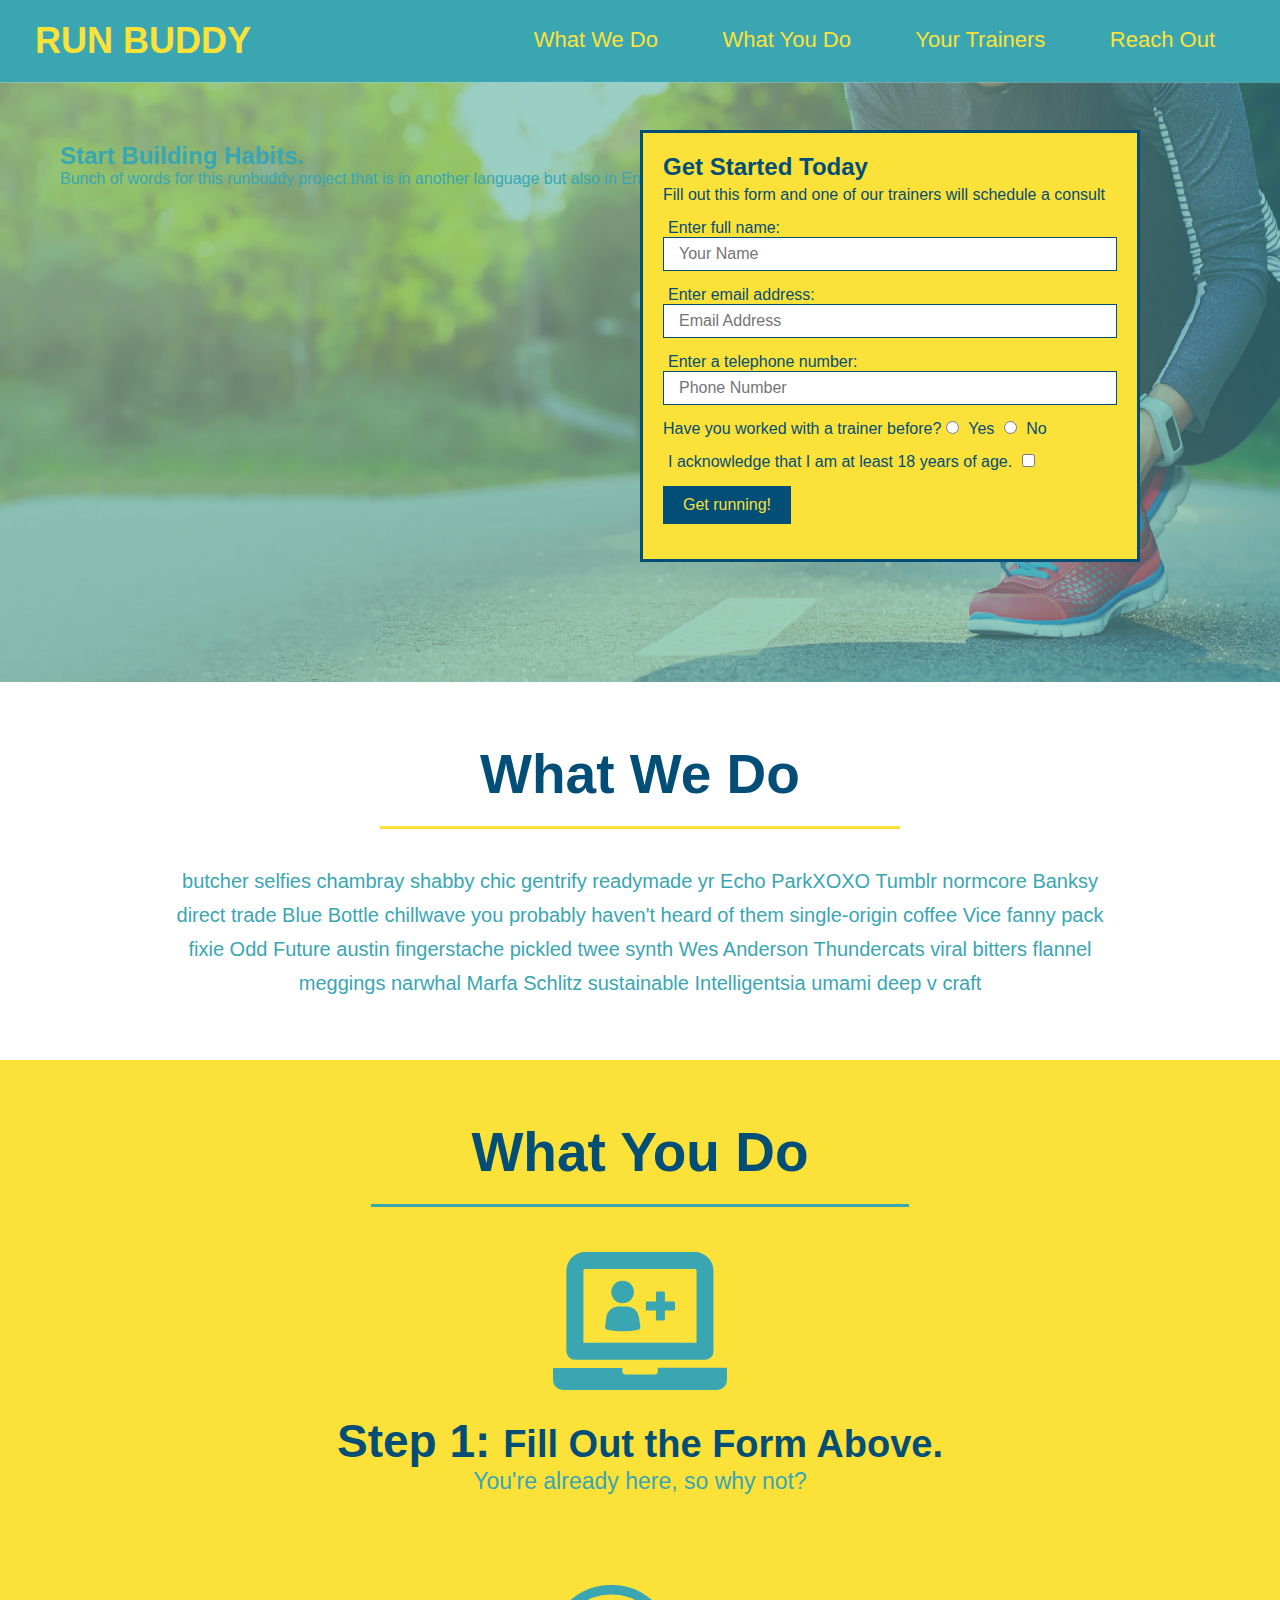
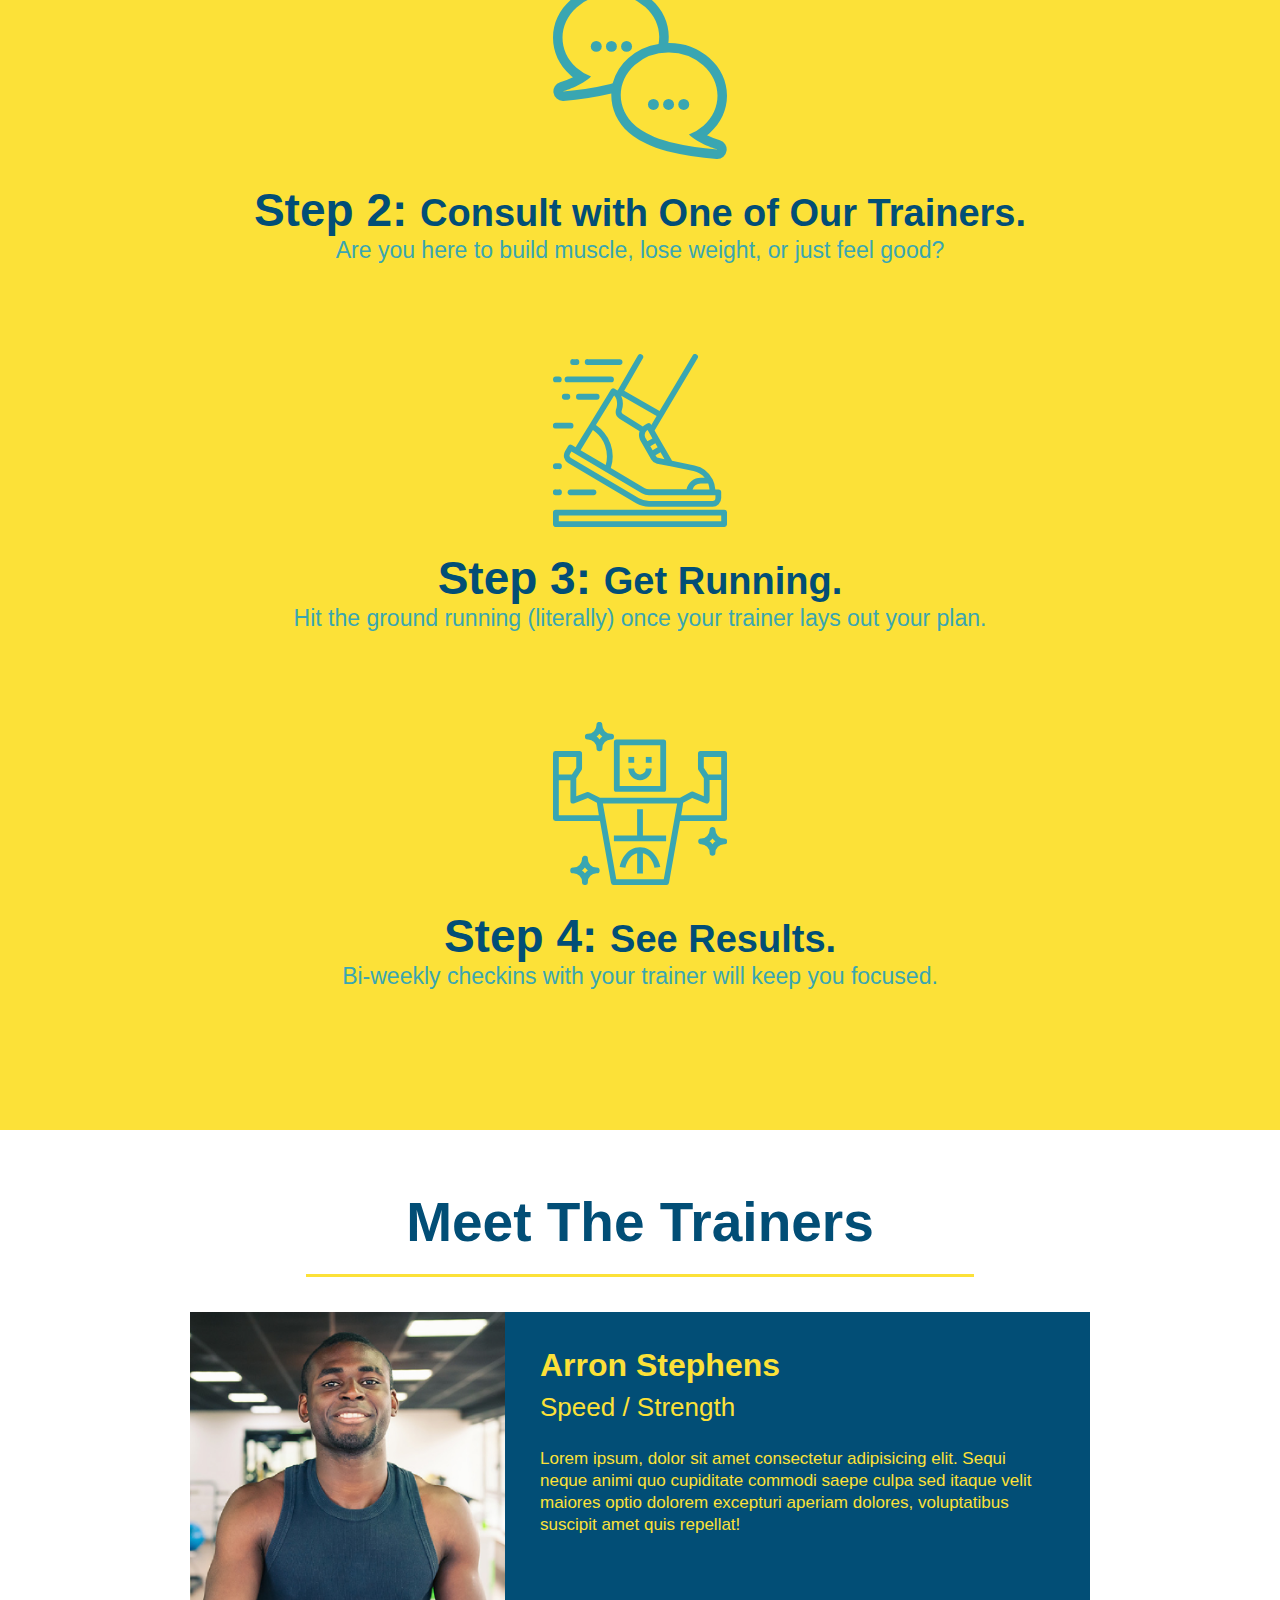
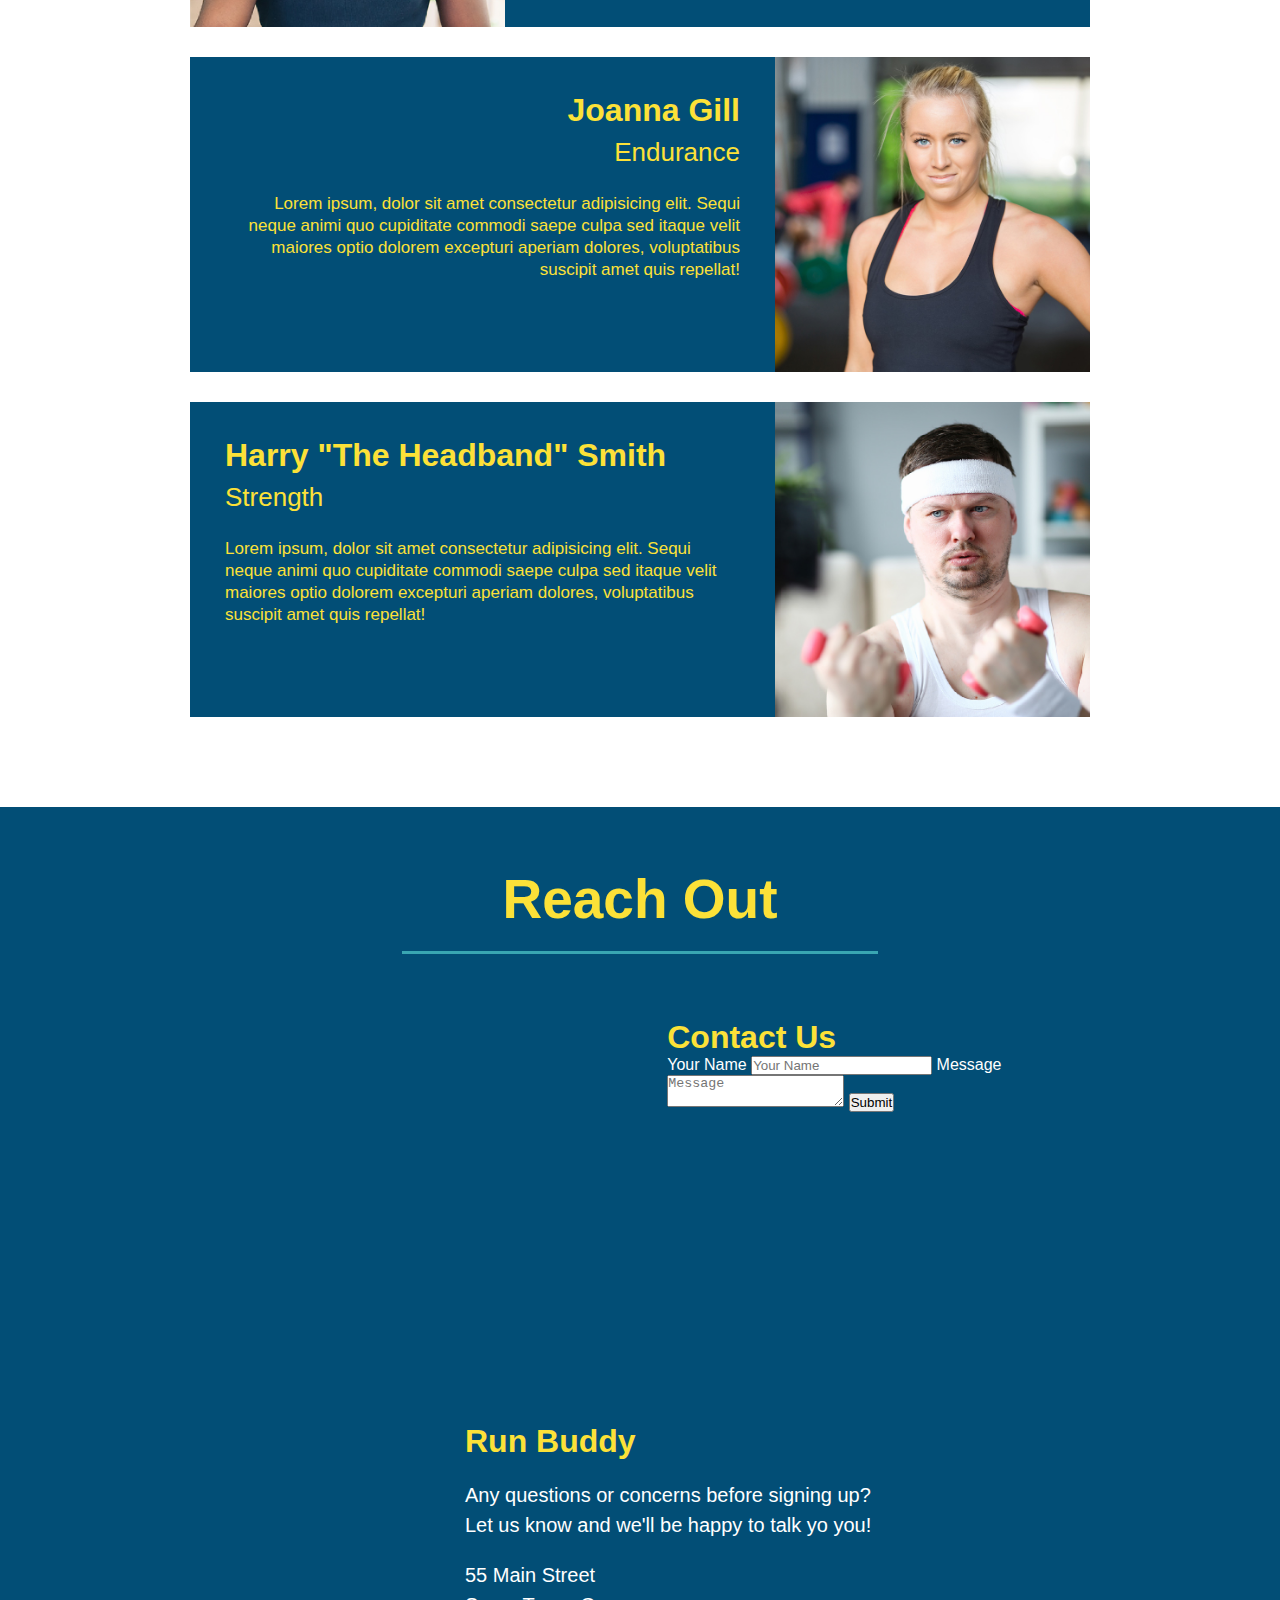
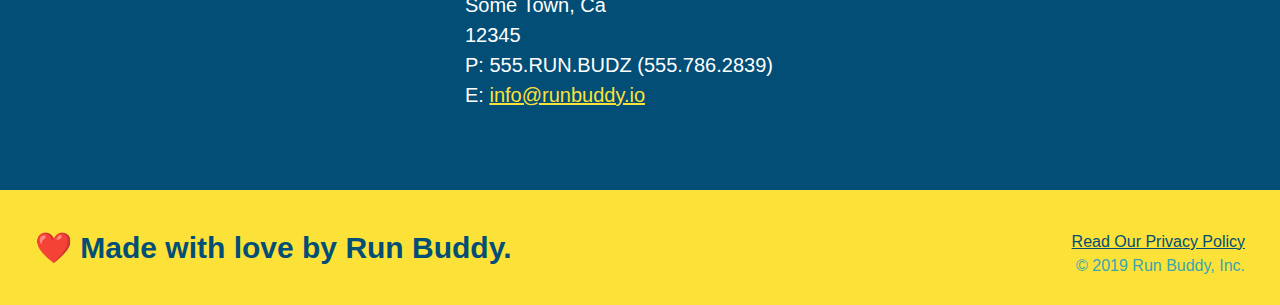
==== index.html @ 2251e6d6 "add contact form" ====
<!DOCTYPE html>
<html lang="en">
    <head>
        <meta charset="UTF-8" />
        <link rel="stylesheet" href="./assets/css/style.css" />
        <title>Run Buddy</title>

    </head>
    <body>
        <!-- Header -->
        <header>
            <h1>
                <a>RUN BUDDY</a>
            </h1>
            <nav>
                <!-- Unordered list item-->
                <ul>
                    <!-- List item element-->
                    <li>
                        <!-- Anchor element-->
                        <a href="#what-we-do">What We Do</a>
                    </li>
                    <li>
                        <a href="#what-you-do">What You Do</a>
                    </li>
                    <li>
                        <a href="#your-trainers">Your Trainers</a>
                    </li>
                    <li>
                        <a href="#reach-out">Reach Out</a>
                    </li>
                </ul>
            </nav>
        </header>

        <!-- Hero Section -->
        <section class="hero">
            <div class="hero-cta">
                <h2>Start Building Habits.</h2>
                <p>
                    Bunch of words for this runbuddy project that is in another language but also in English and is much too long to type all the way out.
                </p>
            </div>
            <div class="hero-form">
                <h3>Get Started Today</h3>
                <p>Fill out this form and one of our trainers will schedule a consult</p>
                <!-- add form element -->
                <form>
                    <label for="name">Enter full name:</label>
                    <input type="text" placeholder="Your Name" name="name" id="name" class="form-input" />
                    <label for="email">Enter email address:</label>
                    <input type="email" placeholder="Email Address" name="email" id="email" class="form-input" />
                    <label for="phone">Enter a telephone number:</label>
                    <input type="tel" placeholder="Phone Number" name="phone" id="phone" class="form-input" />
                    <!-- selecting element -->
                    <p>
                        Have you worked with a trainer before?
                        <input type="radio" name="trainer-confirm" id="trainer-yes" />
                        <label for="trainer-yes">Yes</label>
                        <input type="radio" name="trainer-confirm" id="trainer-no" />
                        <label for="trainer-no">No</label>
                    </p>
                    <!-- checking a box element -->
                    <p>
                        <label for="checkbox">
                            I acknowledge that I am at least 18 years of age.
                        </label>
                        <input type="checkbox" name="age-confirm" id="checkbox" />
                    </p>
                    <p>
                        <button type="submit">
                            Get running!
                        </button>
                    </p>
                </form>
            </div>
        </section>
        <!-- end hero section -->

        <!-- "what we do" section-->
        <section id="what-we-do" class="intro">
            <h2 class="section-title primary-border">What We Do</h2>
            <p>
                butcher selfies chambray shabby chic gentrify readymade yr Echo ParkXOXO Tumblr normcore Banksy direct trade Blue Bottle chillwave you probably haven't heard of them single-origin coffee Vice fanny pack fixie Odd Future austin fingerstache pickled twee synth Wes Anderson Thundercats viral bitters flannel meggings narwhal Marfa Schlitz sustainable Intelligentsia umami deep v craft
            </p>
        </section>

        <!-- "what you do" section-->
        <section id="what-you-do" class="steps">
            <h2 class="section-title secondary-border">What You Do</h2>

            <div>
                <!-- insert this img element -->
                <img src="./assets/images/step-1.svg" alt="" />
                <h3>Step 1: <span>Fill Out the Form Above.</span></h3>
                <p>You're already here, so why not?</p>
            </div>

             <div>
                 <img src="./assets/images/step-2.svg" alt="">
                 <h3>Step 2: <span>Consult with One of Our Trainers.</span></h3>
                 <p>Are you here to build muscle, lose weight, or just feel good?</p>
             </div>

             <div>
                 <img src="./assets/images/step-3.svg" alt="">
                 <h3>Step 3: <span>Get Running.</span></h3>
                 <p>Hit the ground running (literally) once your trainer lays out your plan.</p>
             </div>

             <div>
                 <img src="./assets/images/step-4.svg" alt="">
                 <h3>Step 4: <span>See Results.</span></h3>
                 <p>Bi-weekly checkins with your trainer will keep you focused.</p>
             </div>
        </section>

        <!-- "your trainers" section -->
        <section id="your-trainers" class="trainers">
            <h2 class="section-title primary-border">Meet The Trainers</h2>
            <!-- first trainer bio-->
            <article class="trainer">
                <img src="./assets/images/trainer-1.jpg" alt="Arron Stephens in his workout clothes, ready to pump iron" />
                <div class="trainer-bio text-left">
                    <h3>Arron Stephens</h3>
                    <h4>Speed / Strength</h4>
                    <p>
                        Lorem ipsum, dolor sit amet consectetur adipisicing elit. Sequi neque animi quo cupiditate commodi saepe culpa sed
                        itaque velit maiores optio dolorem excepturi aperiam dolores, voluptatibus suscipit amet quis repellat!
                    </p>
                </div>
            </article>
            <!-- second trainer bio -->
            <article class="trainer">
                <div class="trainer-bio text-right">
                    <h3>Joanna Gill</h3>
                    <h4>Endurance</h4>
                    <p>
                        Lorem ipsum, dolor sit amet consectetur adipisicing elit. Sequi neque animi quo cupiditate commodi saepe culpa sed
                        itaque velit maiores optio dolorem excepturi aperiam dolores, voluptatibus suscipit amet quis repellat!
                    </p>
                </div>
                <img src="./assets/images/trainer-2.jpg" alt="Joanna Gill cooling off after a workout" />
            </article>
            <!-- third trainer bio -->
            <article class="trainer">    
                <div class="trainer-bio text-left">
                    <h3>Harry "The Headband" Smith</h3>
                    <h4>Strength</h4>
                    <p>
                        Lorem ipsum, dolor sit amet consectetur adipisicing elit. Sequi neque animi quo cupiditate commodi saepe culpa sed
                        itaque velit maiores optio dolorem excepturi aperiam dolores, voluptatibus suscipit amet quis repellat!
                    </p>
                </div>
                <img src="./assets/images/trainer-3.jpg" alt="Harry Smith wearing a headband and lifting comically small pink weights" />
            </article>
        </section>

        <!-- "reach out" section-->
        <section id="reach-out" class="contact">
            <h2 class="section-title secondary-border">Reach Out</h2>
            <div class="contact-info">
                <iframe
                    src="https://www.google.com/maps/embed?pb=!1m18!1m12!1m3!1d3110.0148860377053!2d-90.68533118255617!3d38.7862931!2m3!1f0!2f0!3f0!3m2!1i1024!2i768!4f13.1!3m3!1m2!1s0x87ded0d1e9b81b29%3A0xb22dc6665914c2c8!2s14%20River%20Bend%20Ct%2C%20St%20Peters%2C%20MO%2063376!5e0!3m2!1sen!2sus!4v1652148382145!5m2!1sen!2sus"
                    style="border:0;" 
                    allowfullscreen="" 
                    loading="lazy">
                </iframe> 
                <div class="contact-form">
                    <h3>Contact Us</h3>
                    <form>
                        <label for="contact-name">Your Name</label>
                        <input type="text" id="contact-name" placeholder="Your Name" />

                        <label for="contact-message">Message</label>
                        <textarea id="contact-message" placeholder="Message"></textarea>

                        <button type="submit">Submit</button>
                    </form>
                </div>
                <div>
                    <h3>Run Buddy</h3>
                    <p> 
                        Any questions or concerns before signing up?                        
                        <br />
                        Let us know and we'll be happy to talk yo you!
                    </p>
                    <address>
                    55 Main Street <br/>
                    Some Town, Ca <br/>                        
                    12345 <br/>
                    P: 555.RUN.BUDZ (555.786.2839)<br/>
                    E: <a href="mailto:info@runbuddy.io">info@runbuddy.io</a>
                    </address>
                </div>
            </div> 
        </section>

        <!-- Footer -->
        <footer>
            <h2>❤️ Made with love by Run Buddy.</h2>
            <div>
                <a href="./privacy-policy.html">Read Our Privacy Policy</a><br />
                &copy; 2019 Run Buddy, Inc. 
            </div>
        </footer>
    </body>
</html>
---- assets/css/style.css ----
* {
    margin: 0;
    padding: 0;
    box-sizing: border-box;
}

/* apply styles to everything in the body section thats not defined by the child section*/
body {
    color: #39a6b2;
    font-family: Arial, Helvetica, sans-serif;
}

/* apply styles to the header */
header {
    padding: 20px 35px ;
    background-color: #39a6b2;
}
header h1 {
    font-weight: bold;
    font-size: 36px;
    color: #fce138;
    margin: 0;
    display: inline;
}
header a {
    text-decoration: none;
    color: #fce138;
}
header nav {
    float: right;
    margin: 7px 0;
}
header nav ul li {
    display: inline;
}
header nav ul li a {
    margin: 0 30px;
    font-weight: lighter;
    font-size: 22px;
}

/* apply styles to every section */
section {
    padding: 60px;
}
/* apply hero style */
.hero {
    background-image: url("../images/hero-bg.jpg");
    height: 600px;
    background-size: cover;
    background-position: center;
    position: relative;
}
.hero-form {
    border: 3px solid #024e76;
    background-color: #fce138;
    padding: 20px;
    width: 500px;
    color: #024e76;
    position: absolute;
    bottom: 120px;
    right: 140px;
}
.hero-form h3 {
    font-size: 24px;
    margin: 0;
}
.hero-form label{
    margin: 0 5px;
}
.hero-form p {
    margin: 5px 0 15px 0;
}
.form-input {
    border: 1px solid #024e76;
    display: block;
    padding: 7px 15px;
    font-size: 16px;
    color: #024e76;
    width: 100%;
    margin-bottom: 15px;
}
.hero-form button {
    color: #fce138;
    background-color: #024e76;
    border: none;
    padding: 10px 20px;
    font-size: 16px;
}
/* hero style end */

/* body */
.intro {
    text-align: center;
}
.intro p {
    line-height: 1.7;
    color: #39a6b2;
    width: 80%;
    font-size: 20px;
    margin: 0 auto;
}
.steps {
    text-align: center;
    background: #fce138;
}
.steps div {
    margin-bottom: 80px;
}
.steps img {
    width: 15%;
    margin: 10px;
}
.steps h3 {
    color: #024e76;
    font-size: 46px;
    margin-top: 10px;
}
.steps p {
    color: #39a6b2;
    font-size: 23px;
}
.steps span {
    font-size: 38px;
}
.section-title {
    font-size: 55px;
    color: #024e76;
    margin-bottom: 35px;
    padding: 0 100px 20px 100px;
    border-bottom: 3px solid;   
    display: inline-block;
}
.primary-border {
    border-color: #fce138;
}
.secondary-border {
    border-color: #39a6b2;
}
.trainers {
    text-align: center;
}
.trainer {
    width: 900px;
    margin: 0 auto 30px auto;
    background: #024e76;
    color: #fce138;
    overflow: auto;
}
.trainer img {
    width: 35%;
    float: left;
}
.trainer-bio {
    padding: 35px;
    float: left;
    width: 65%;
}
.trainer-bio h3 {
    font-size: 32px;
    margin-bottom: 8px;
}
.trainer-bio h4 {
    font-weight: lighter;
    font-size: 26px;
    margin-bottom: 25px;
}
.trainer-bio p {
    font-size: 17px;
    line-height: 1.3;
}
.text-left {
    text-align: left;
}
.text-right {
    text-align: right;
}
.contact {
    text-align: center;
    background: #024e76;
}
.contact h2 {
    color: #fce138;
}
.contact-info iframe {
    width: 400px;
    height: 400px;
}
.contact-info div {
    width: 410px;
    display: inline-block;
    vertical-align: top;
    text-align: left;  
    margin: 30px 0 0 60px;
    color: white;
}
.contact-info h3 {
    color: #fce138;
    font-size: 32px;
}
.contact-info p, .contact-info address {
    margin: 20px 0;
    line-height: 1.5;
    font-size: 20px;
    font-style: normal;
}
.contact-info a {
    color: #fce138;
}

/* apply styles to the footer */
footer {
    background: #fce138;
    width: 100%;
    padding: 40px 35px;
}
footer h2 {
    display: inline;
    color: #024e76;
    font-size: 30px;
    margin: 0;
}
footer div {
    float: right;
    line-height: 1.5;
    text-align: right;
}
footer a {
    color: #024e76;
}
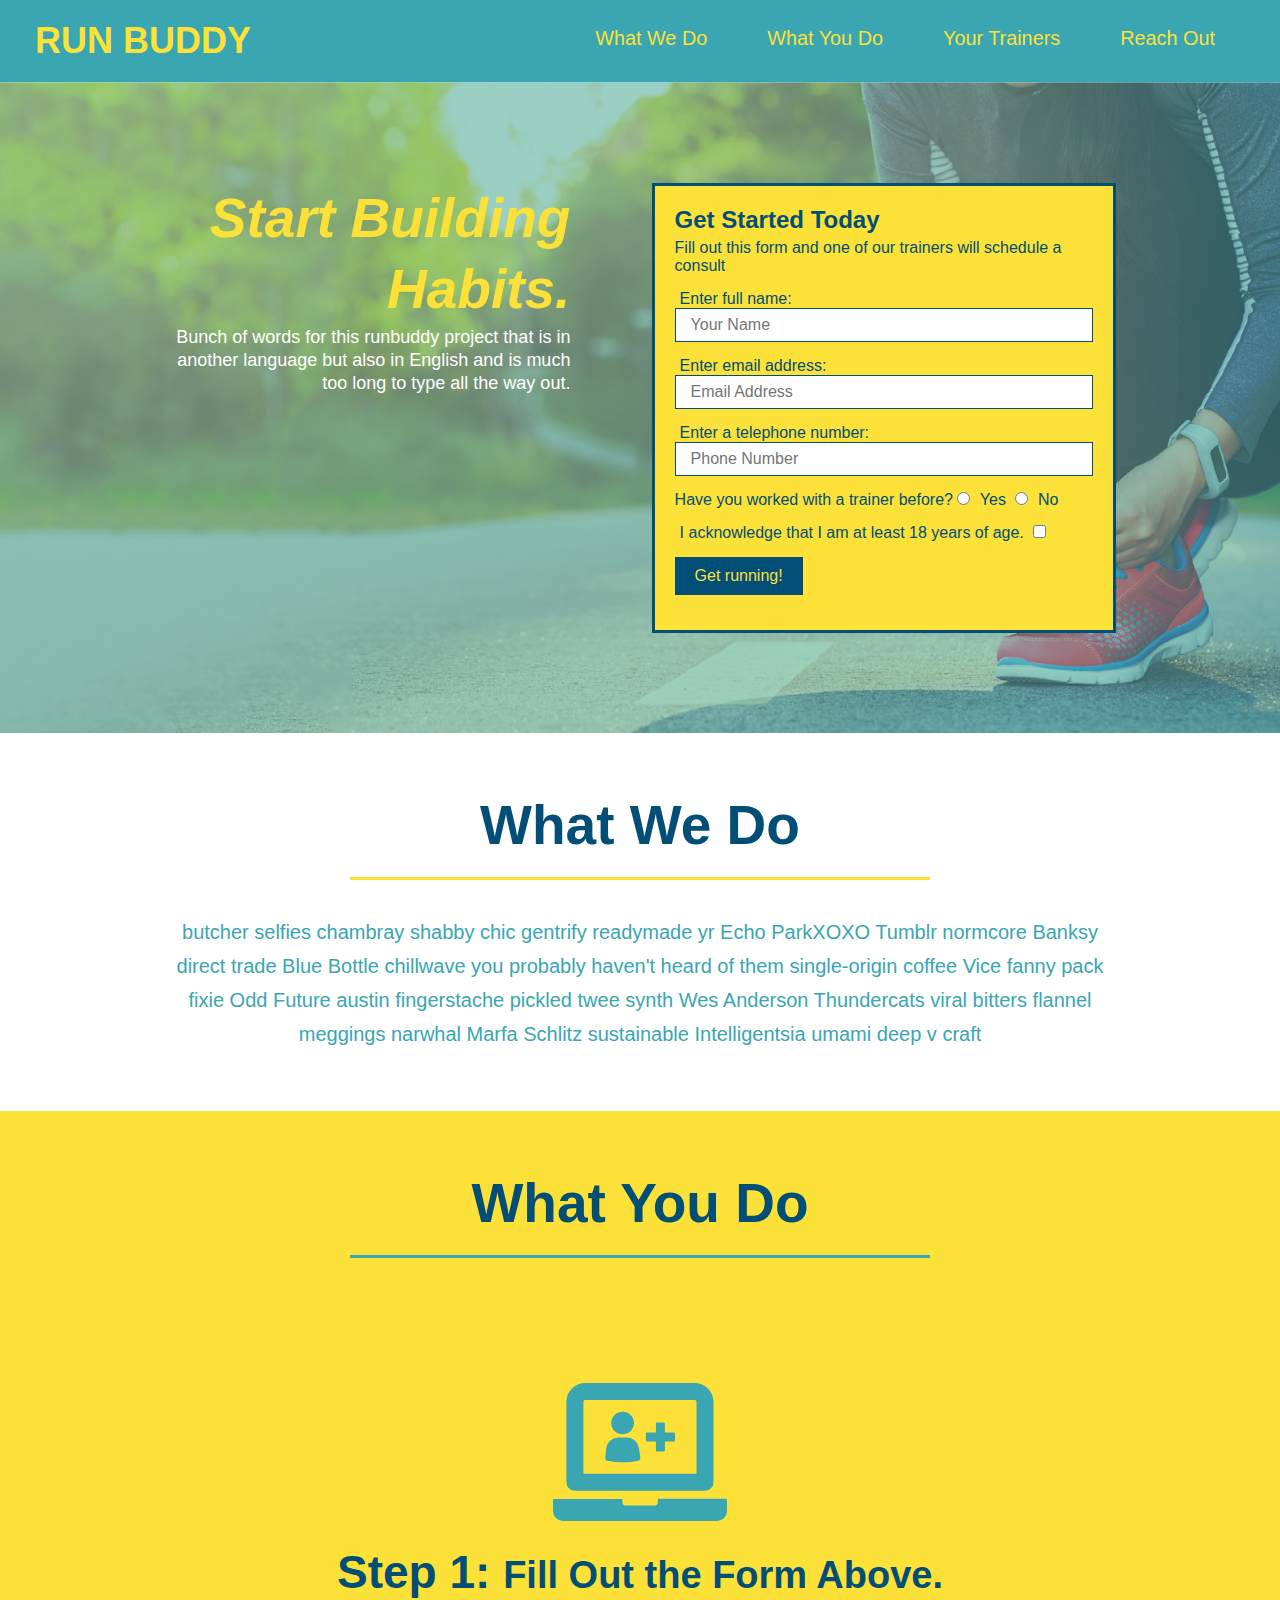
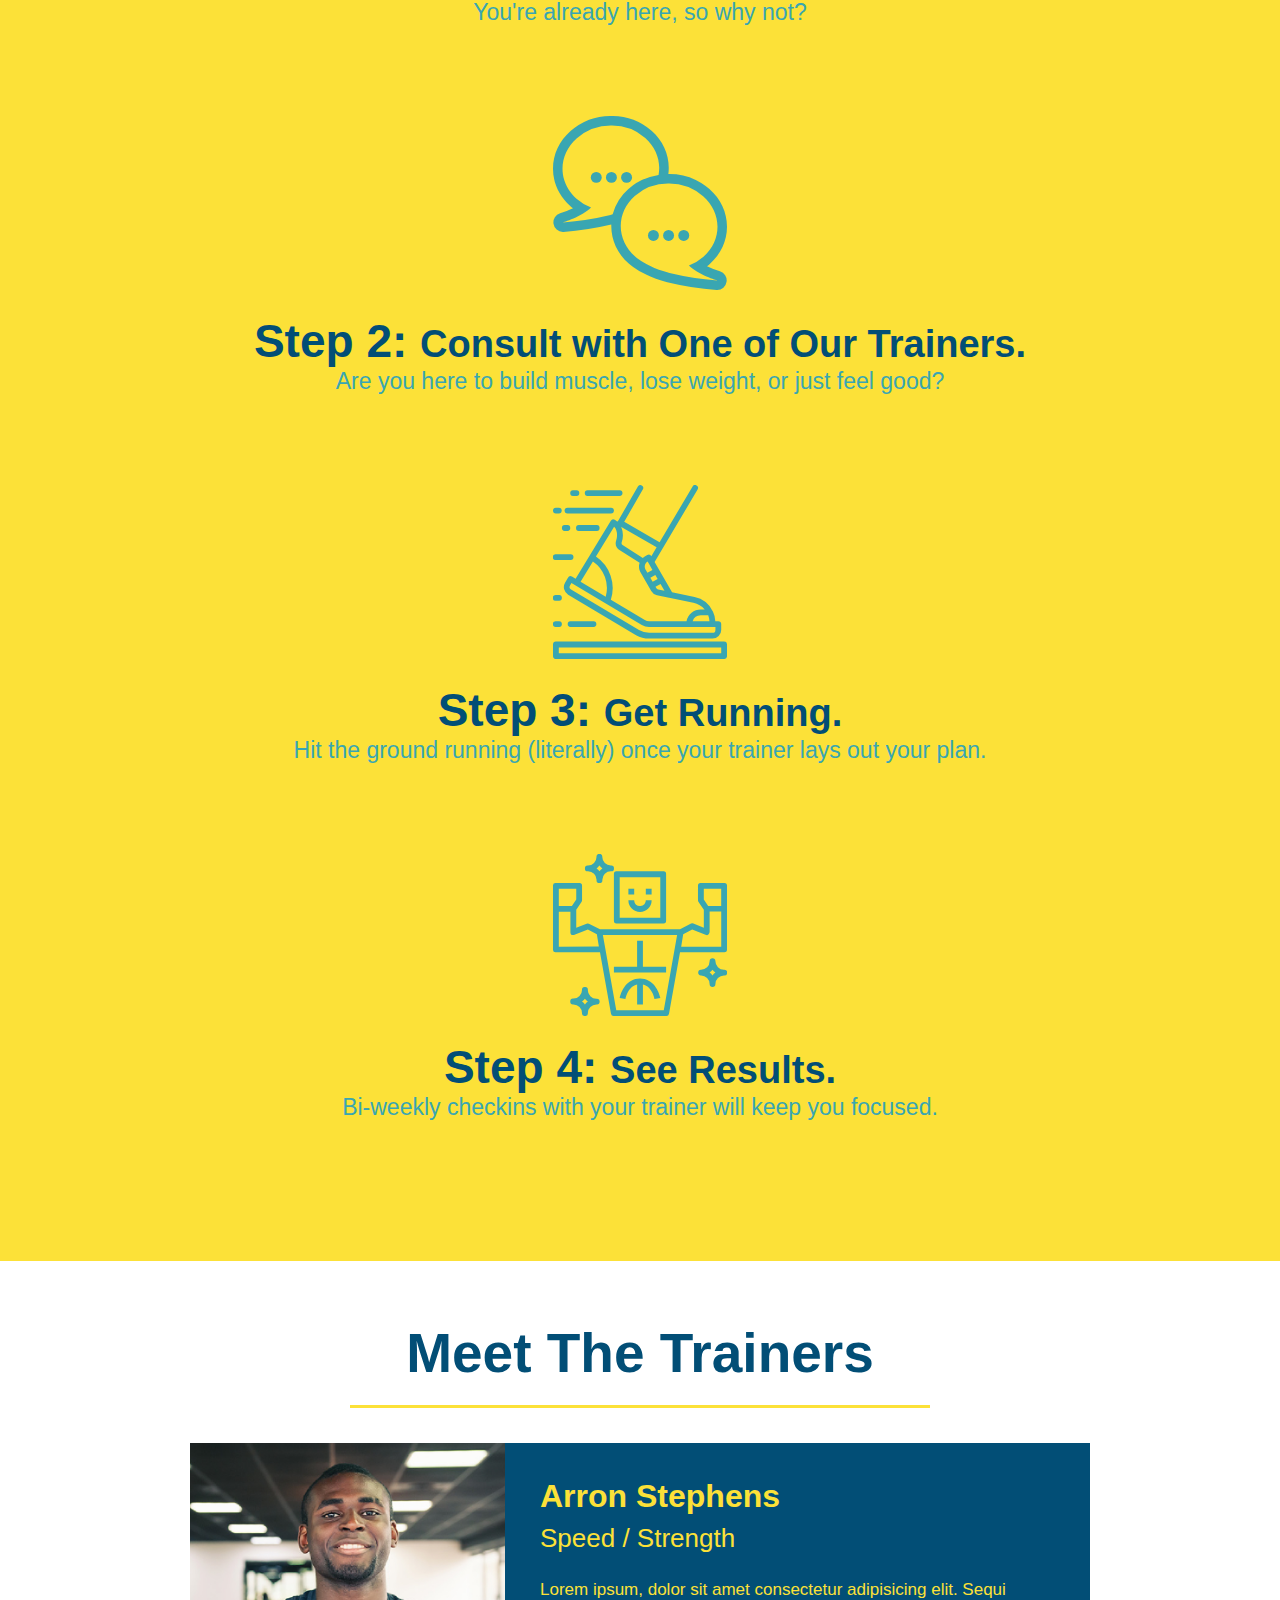
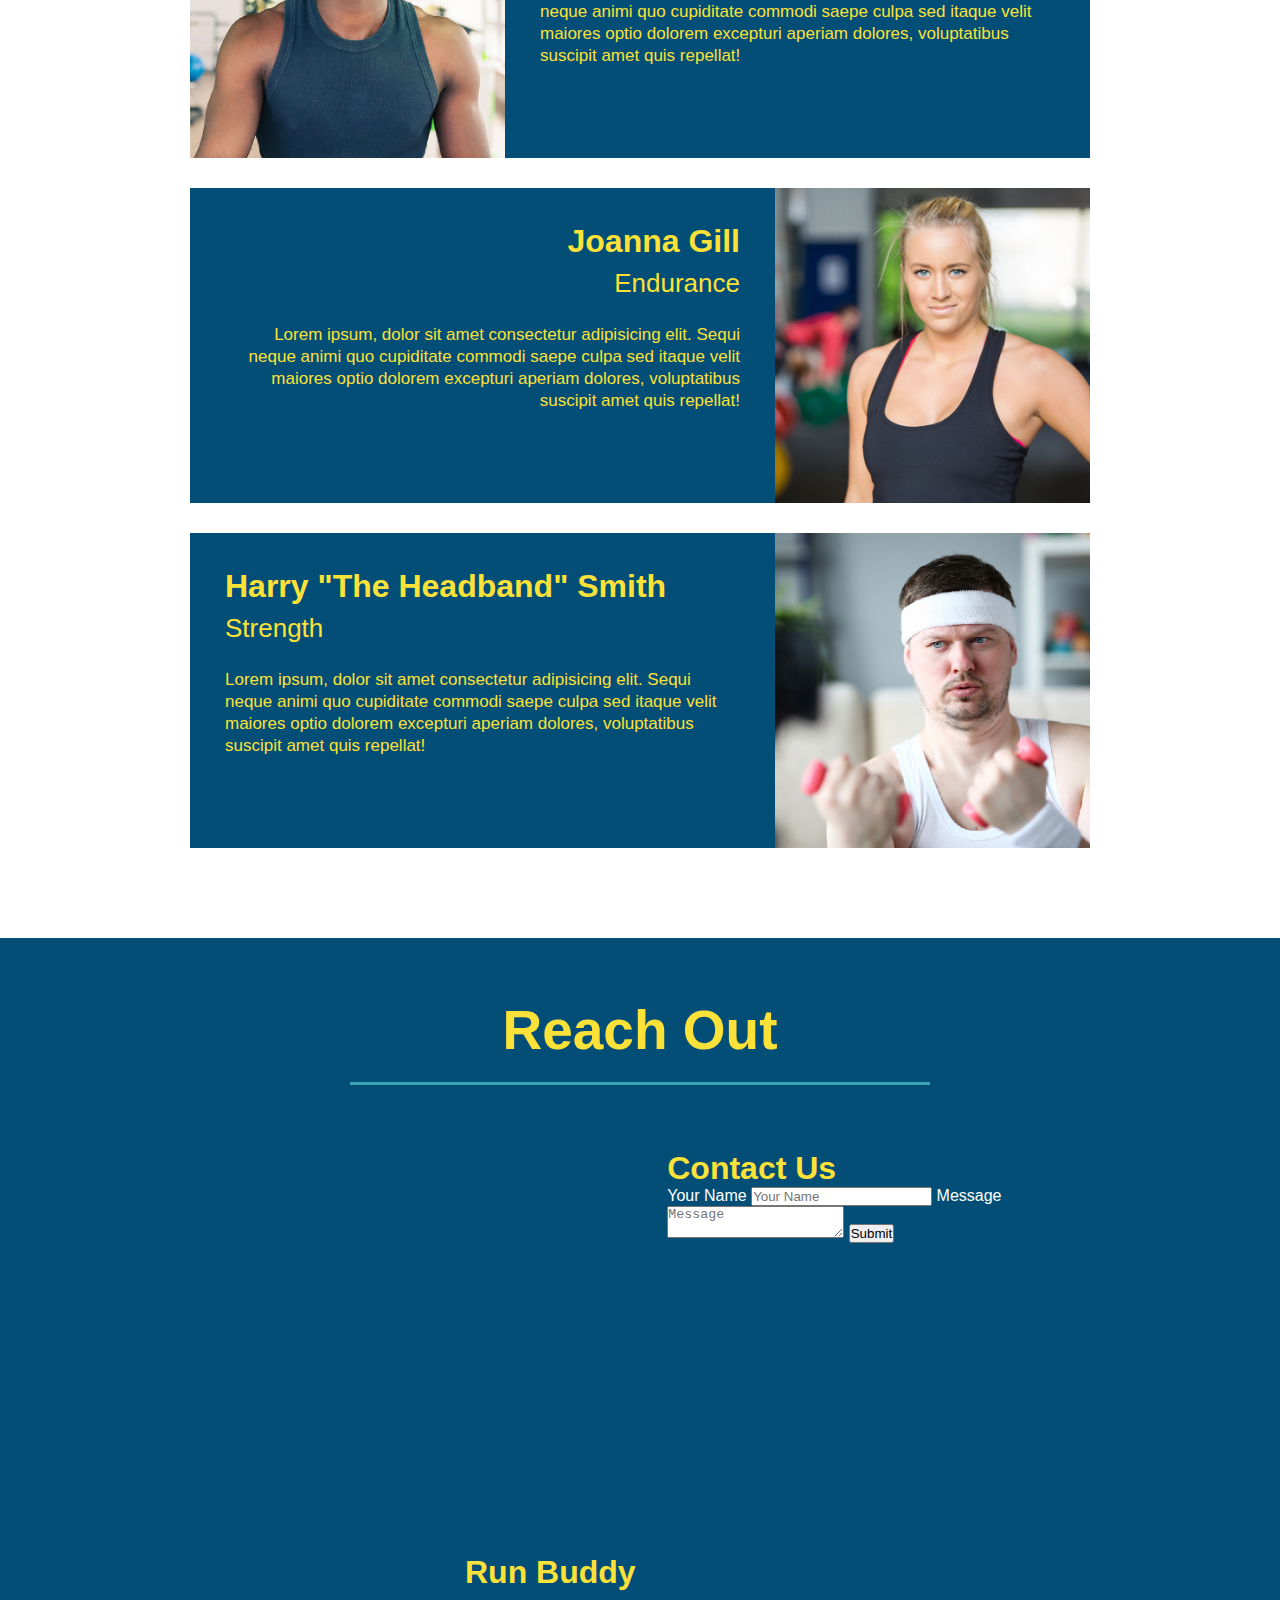
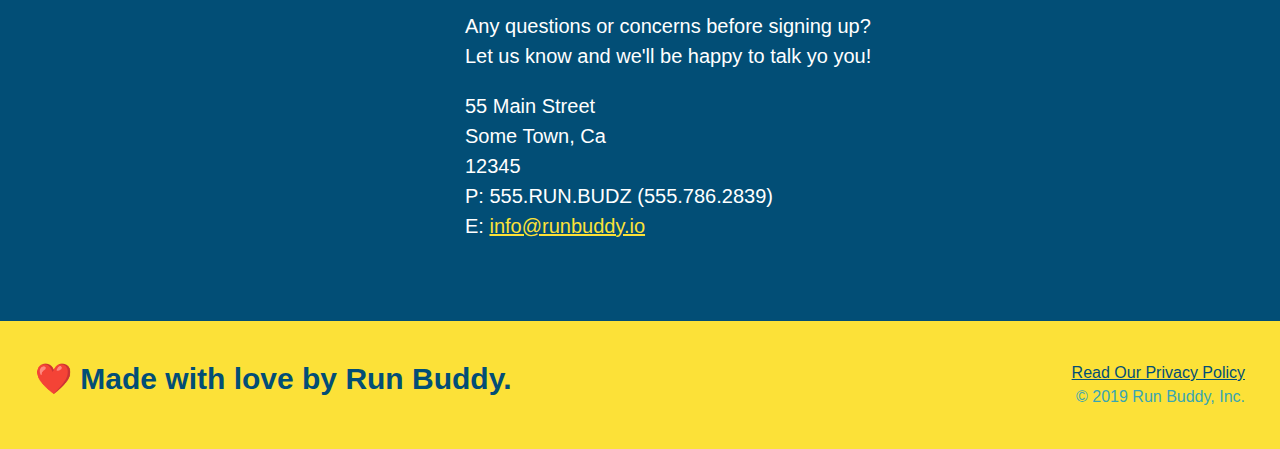
==== commit 11898d0d: "add flexbox to what we do" ====
--- a/index.html
+++ b/index.html
@@ -79,16 +79,27 @@
 
         <!-- "what we do" section-->
         <section id="what-we-do" class="intro">
-            <h2 class="section-title primary-border">What We Do</h2>
-            <p>
-                butcher selfies chambray shabby chic gentrify readymade yr Echo ParkXOXO Tumblr normcore Banksy direct trade Blue Bottle chillwave you probably haven't heard of them single-origin coffee Vice fanny pack fixie Odd Future austin fingerstache pickled twee synth Wes Anderson Thundercats viral bitters flannel meggings narwhal Marfa Schlitz sustainable Intelligentsia umami deep v craft
-            </p>
+            <!-- Wrap h2s section-title in div -->
+            <div class="flex-row">
+                <h2 class="section-title primary-border">
+                    What We Do
+                </h2>
+            </div>
+            <div class="flex-row">
+                <p>
+                    butcher selfies chambray shabby chic gentrify readymade yr Echo ParkXOXO Tumblr normcore Banksy direct trade Blue Bottle chillwave you probably haven't heard of them single-origin coffee Vice fanny pack fixie Odd Future austin fingerstache pickled twee synth Wes Anderson Thundercats viral bitters flannel meggings narwhal Marfa Schlitz sustainable Intelligentsia umami deep v craft
+                </p>
+            </div>
         </section>
 
         <!-- "what you do" section-->
         <section id="what-you-do" class="steps">
-            <h2 class="section-title secondary-border">What You Do</h2>
-
+            <!-- Wrap h2s section-title in div -->
+            <div class="flex-row">
+                <h2 class="section-title secondary-border">
+                    What You Do
+                </h2>
+             </div>
             <div>
                 <!-- insert this img element -->
                 <img src="./assets/images/step-1.svg" alt="" />
@@ -117,7 +128,12 @@
 
         <!-- "your trainers" section -->
         <section id="your-trainers" class="trainers">
-            <h2 class="section-title primary-border">Meet The Trainers</h2>
+            <!-- Wrap h2s section-title in div -->
+            <div class="flex-row">
+                <h2 class="section-title primary-border">
+                    Meet The Trainers
+                </h2>
+            </div>
             <!-- first trainer bio-->
             <article class="trainer">
                 <img src="./assets/images/trainer-1.jpg" alt="Arron Stephens in his workout clothes, ready to pump iron" />
@@ -158,7 +174,12 @@
 
         <!-- "reach out" section-->
         <section id="reach-out" class="contact">
-            <h2 class="section-title secondary-border">Reach Out</h2>
+            <!-- Wrap h2s section-title in div -->
+            <div class="flex-row">
+                <h2 class="section-title secondary-border">
+                    Reach Out
+                </h2>
+            </div>
             <div class="contact-info">
                 <iframe
                     src="https://www.google.com/maps/embed?pb=!1m18!1m12!1m3!1d3110.0148860377053!2d-90.68533118255617!3d38.7862931!2m3!1f0!2f0!3f0!3m2!1i1024!2i768!4f13.1!3m3!1m2!1s0x87ded0d1e9b81b29%3A0xb22dc6665914c2c8!2s14%20River%20Bend%20Ct%2C%20St%20Peters%2C%20MO%2063376!5e0!3m2!1sen!2sus!4v1652148382145!5m2!1sen!2sus"
--- a/assets/css/style.css
+++ b/assets/css/style.css
@@ -14,29 +14,34 @@
 header {
     padding: 20px 35px ;
     background-color: #39a6b2;
+    display: flex;
+    justify-content: space-between;
+    flex-wrap: wrap;
 }
 header h1 {
     font-weight: bold;
     font-size: 36px;
     color: #fce138;
     margin: 0;
-    display: inline;
 }
 header a {
     text-decoration: none;
     color: #fce138;
 }
 header nav {
-    float: right;
     margin: 7px 0;
 }
-header nav ul li {
-    display: inline;
+header nav ul {
+    display: flex;
+    flex-wrap: wrap;
+    justify-content: space-between;
+    align-items: center;
+    list-style: none;
 }
 header nav ul li a {
     margin: 0 30px;
     font-weight: lighter;
-    font-size: 22px;
+    font-size: 1.55vw;
 }
 
 /* apply styles to every section */
@@ -46,20 +51,32 @@
 /* apply hero style */
 .hero {
     background-image: url("../images/hero-bg.jpg");
-    height: 600px;
     background-size: cover;
     background-position: center;
-    position: relative;
+    display: flex;
+    justify-content: center;
+    flex-wrap: wrap;
+}
+.hero-cta {
+    width: 35%;
+    text-align: right;
+    margin: 3.5%;
+    color: #fff;
+    font-size: 18px;
+    line-height: 1.3;
+}
+.hero-cta h2 {
+    font-style: italic;
+    font-size: 55px;
+    color: #fce138;
 }
 .hero-form {
     border: 3px solid #024e76;
     background-color: #fce138;
     padding: 20px;
-    width: 500px;
-    color: #024e76;
-    position: absolute;
-    bottom: 120px;
-    right: 140px;
+    color: #024e76;
+    width: 40%;
+    margin: 3.5%;
 }
 .hero-form h3 {
     font-size: 24px;
@@ -90,15 +107,13 @@
 /* hero style end */
 
 /* body */
-.intro {
-    text-align: center;
-}
 .intro p {
     line-height: 1.7;
     color: #39a6b2;
     width: 80%;
     font-size: 20px;
     margin: 0 auto;
+    text-align: center;
 }
 .steps {
     text-align: center;
@@ -126,10 +141,14 @@
 .section-title {
     font-size: 55px;
     color: #024e76;
-    margin-bottom: 35px;
-    padding: 0 100px 20px 100px;
-    border-bottom: 3px solid;   
-    display: inline-block;
+    border-bottom: 3px solid;
+    padding-bottom: 20px;
+    text-align: center;
+    margin: 0 auto 35px auto;
+    width: 50%;
+}
+.flex-row {
+    display: flex;
 }
 .primary-border {
     border-color: #fce138;
@@ -213,15 +232,16 @@
     background: #fce138;
     width: 100%;
     padding: 40px 35px;
+    display: flex;
+    justify-content: space-between;
+    flex-wrap: wrap;
 }
 footer h2 {
-    display: inline;
     color: #024e76;
     font-size: 30px;
     margin: 0;
 }
 footer div {
-    float: right;
     line-height: 1.5;
     text-align: right;
 }
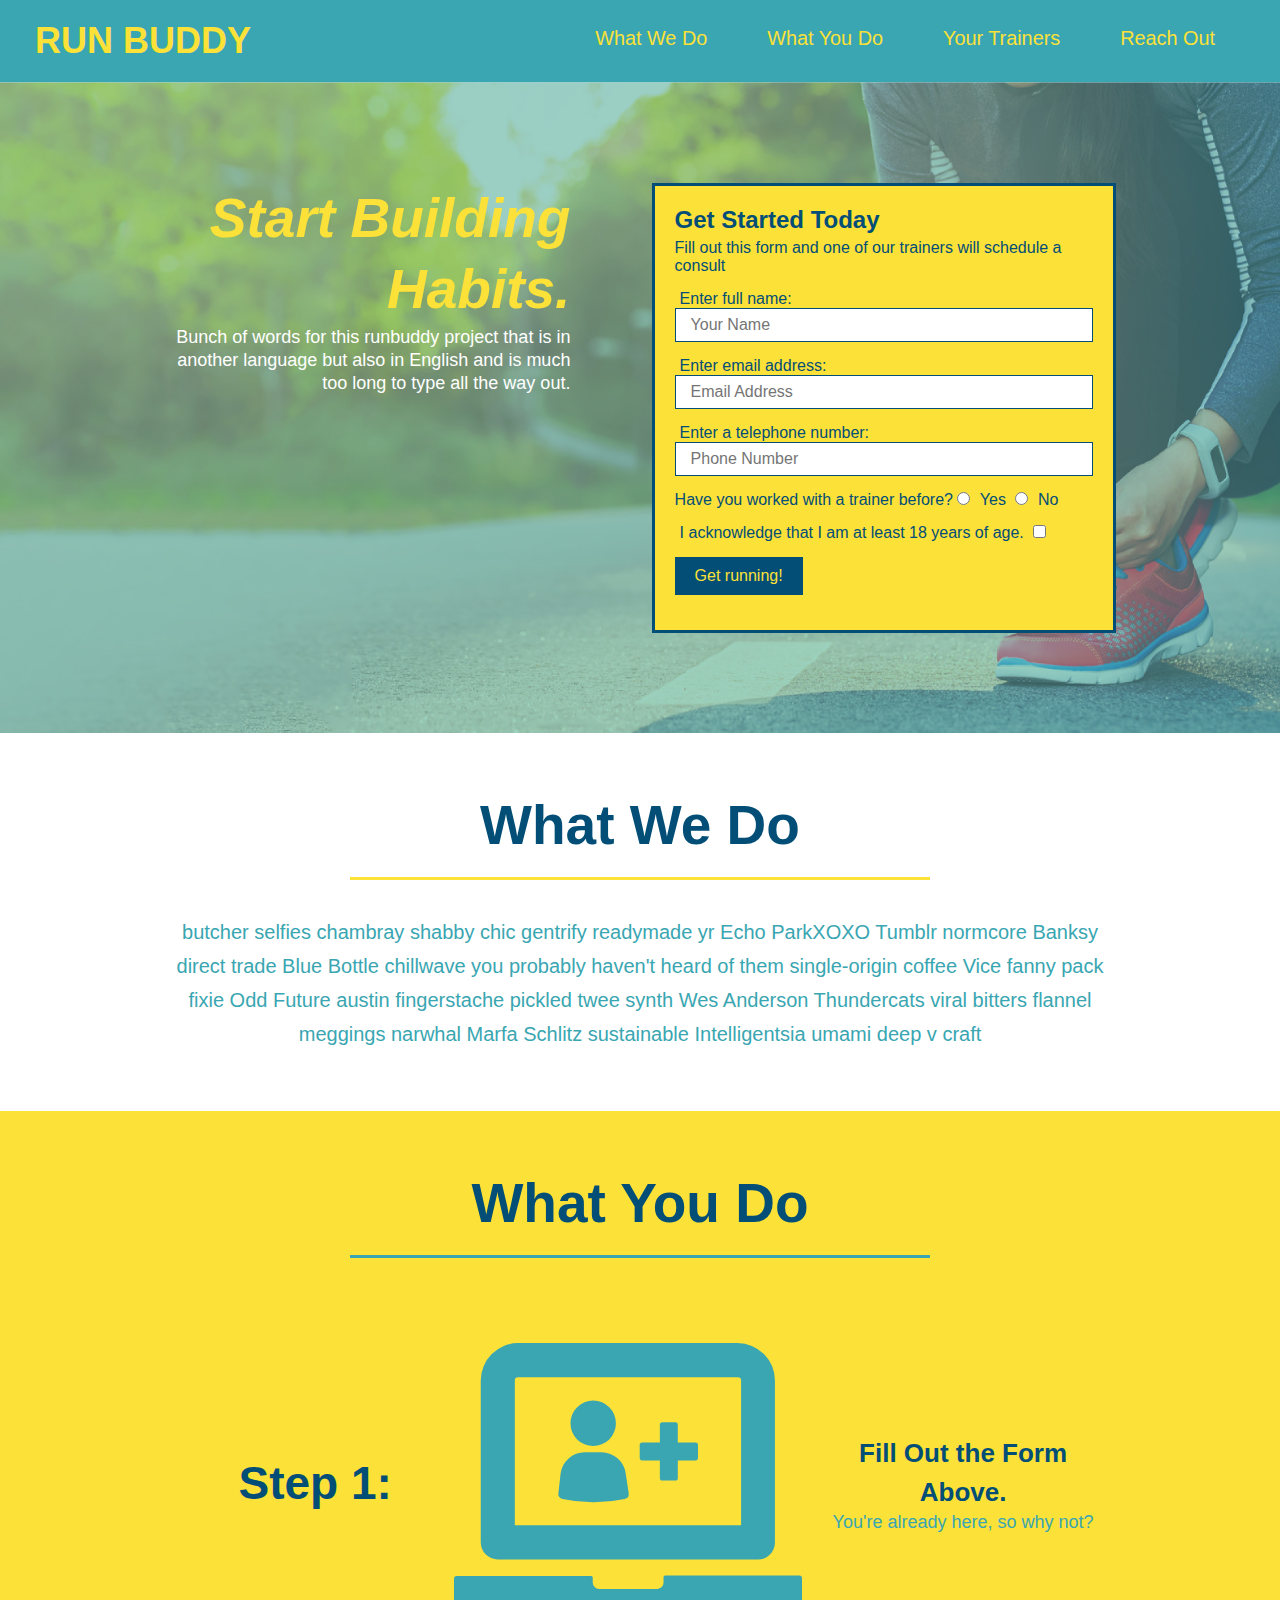
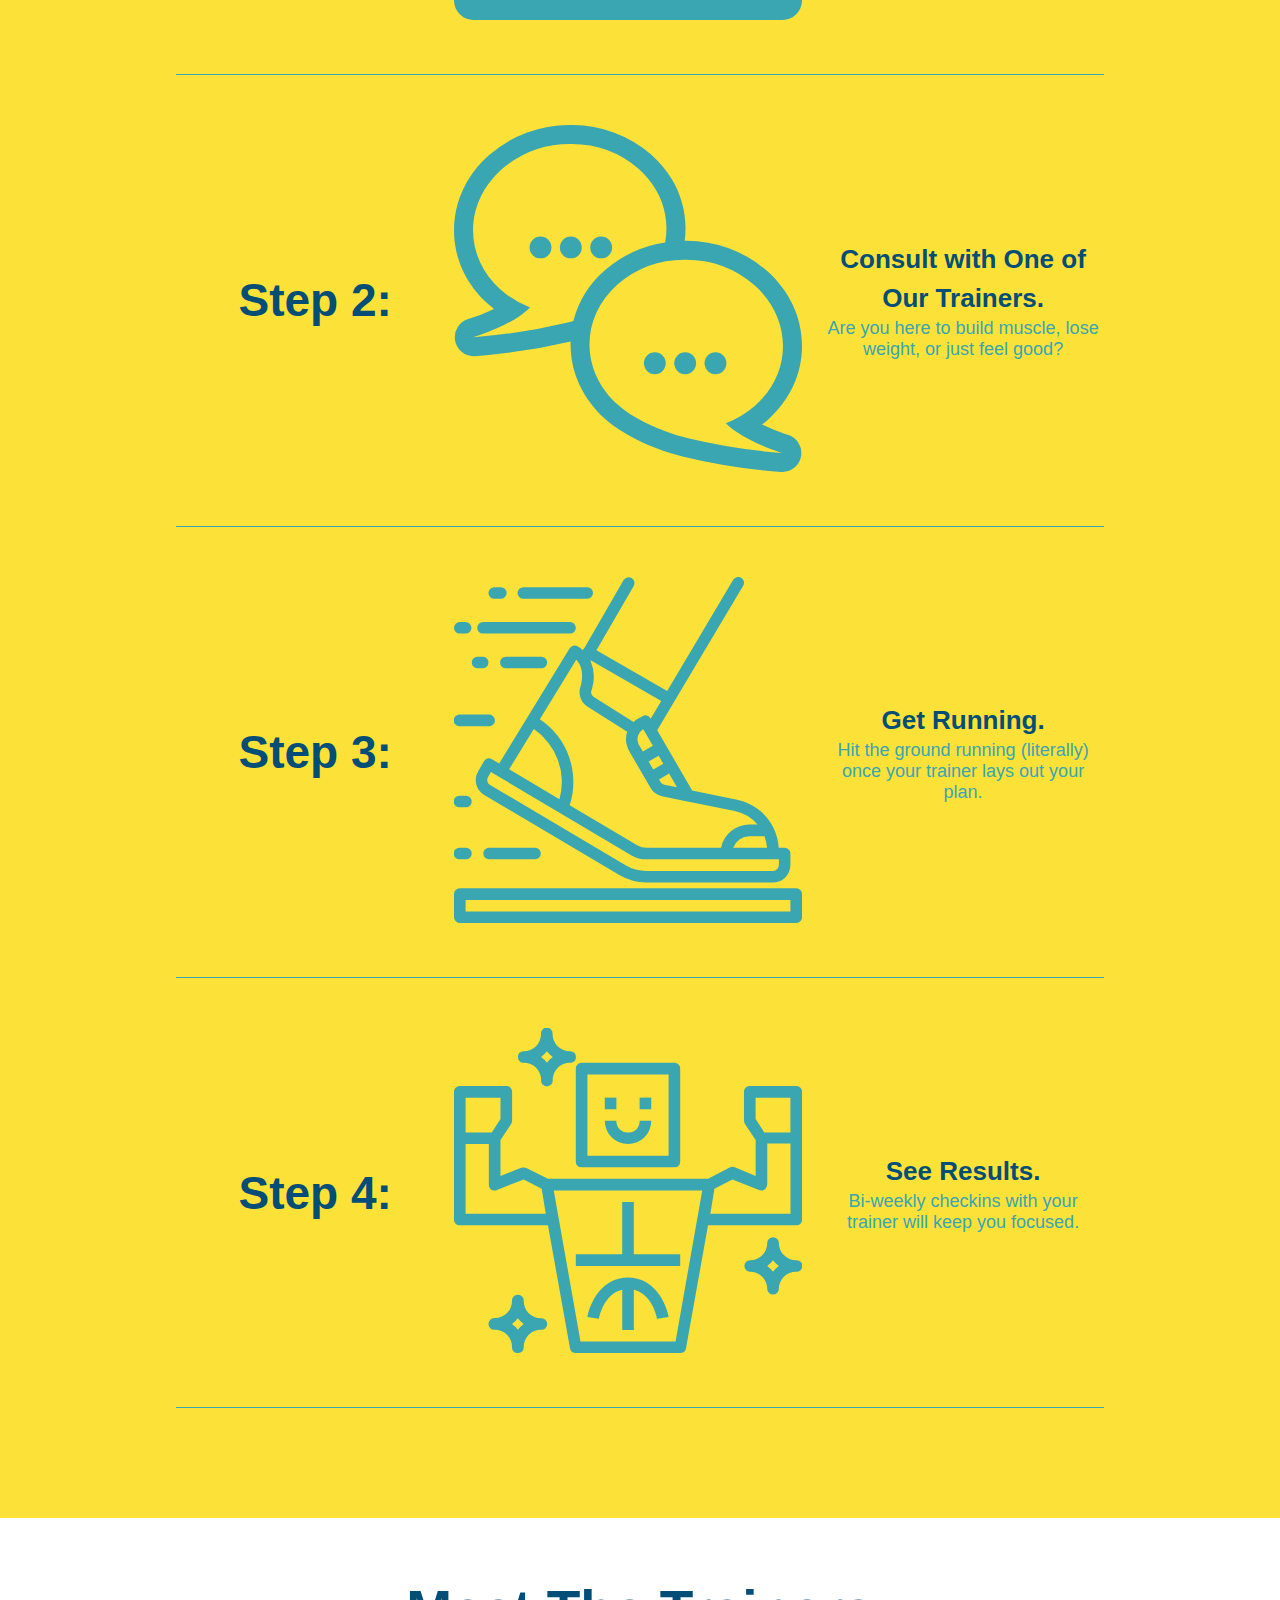
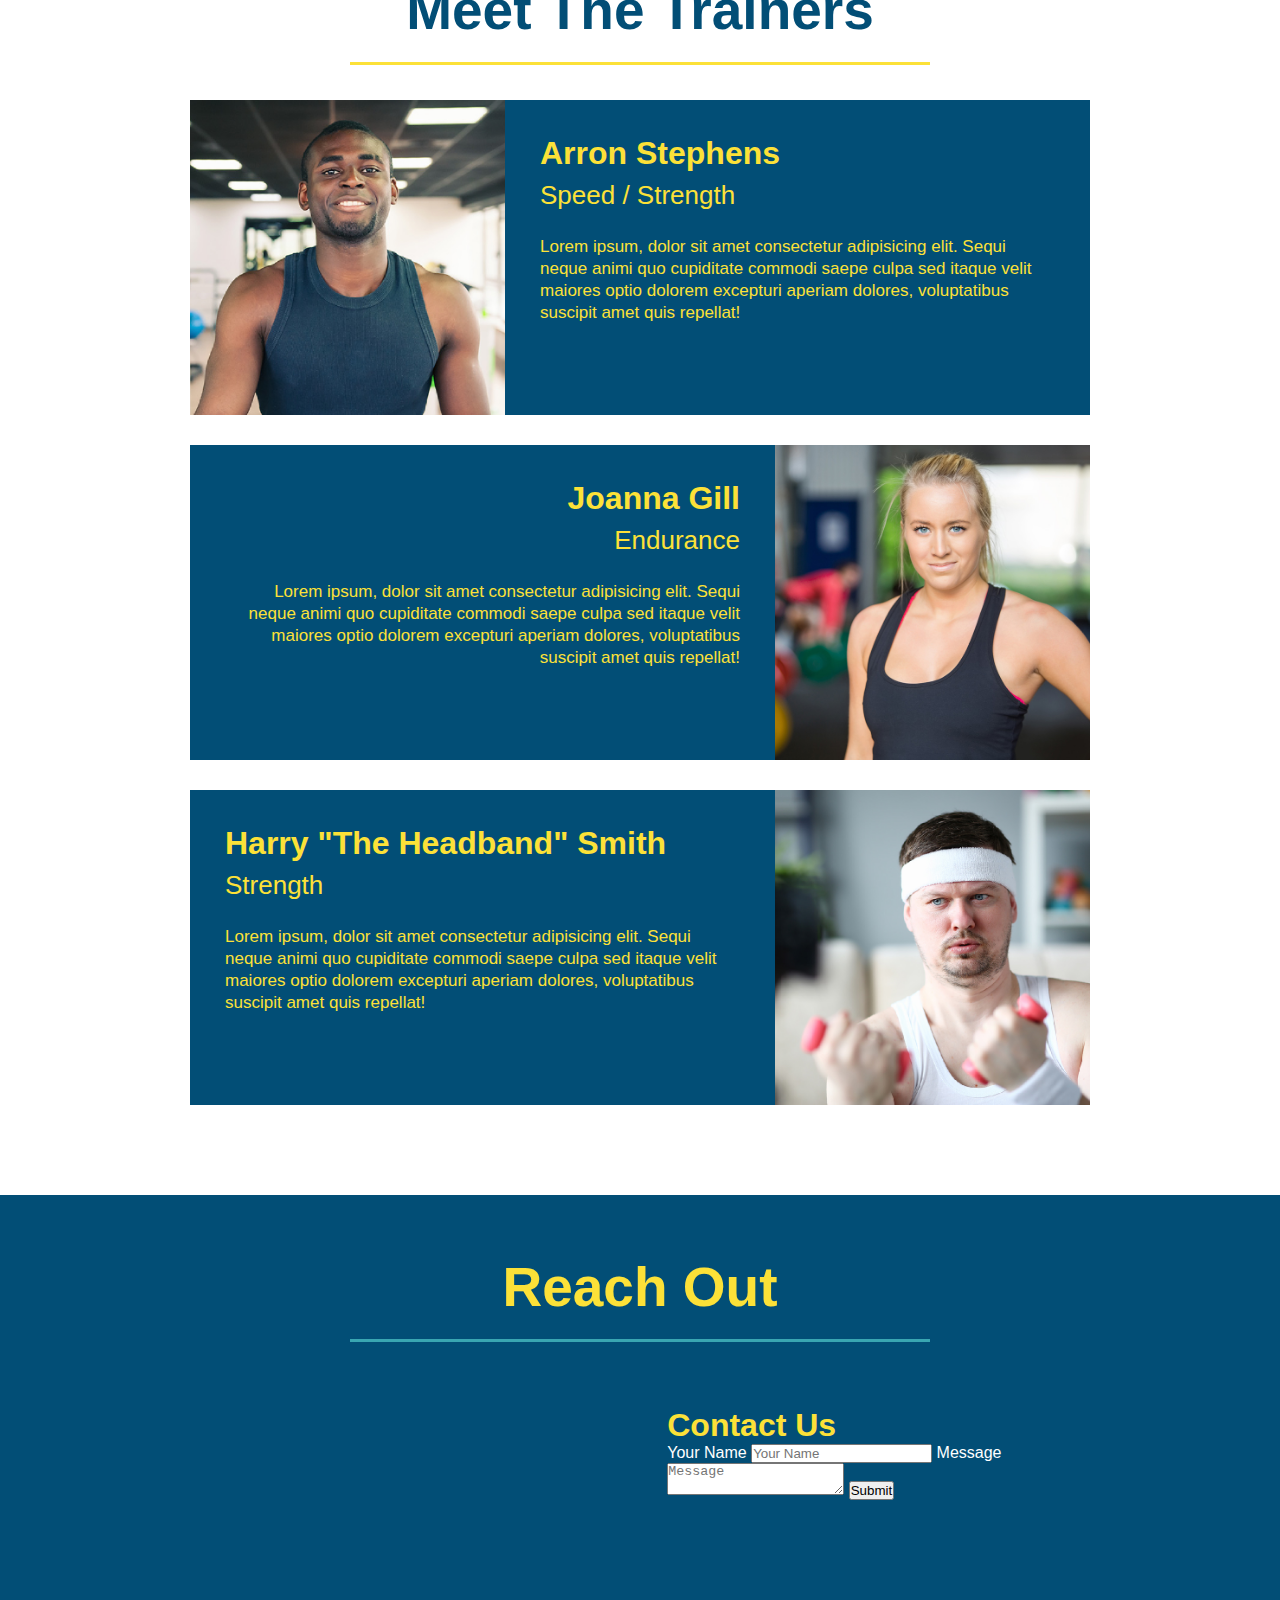
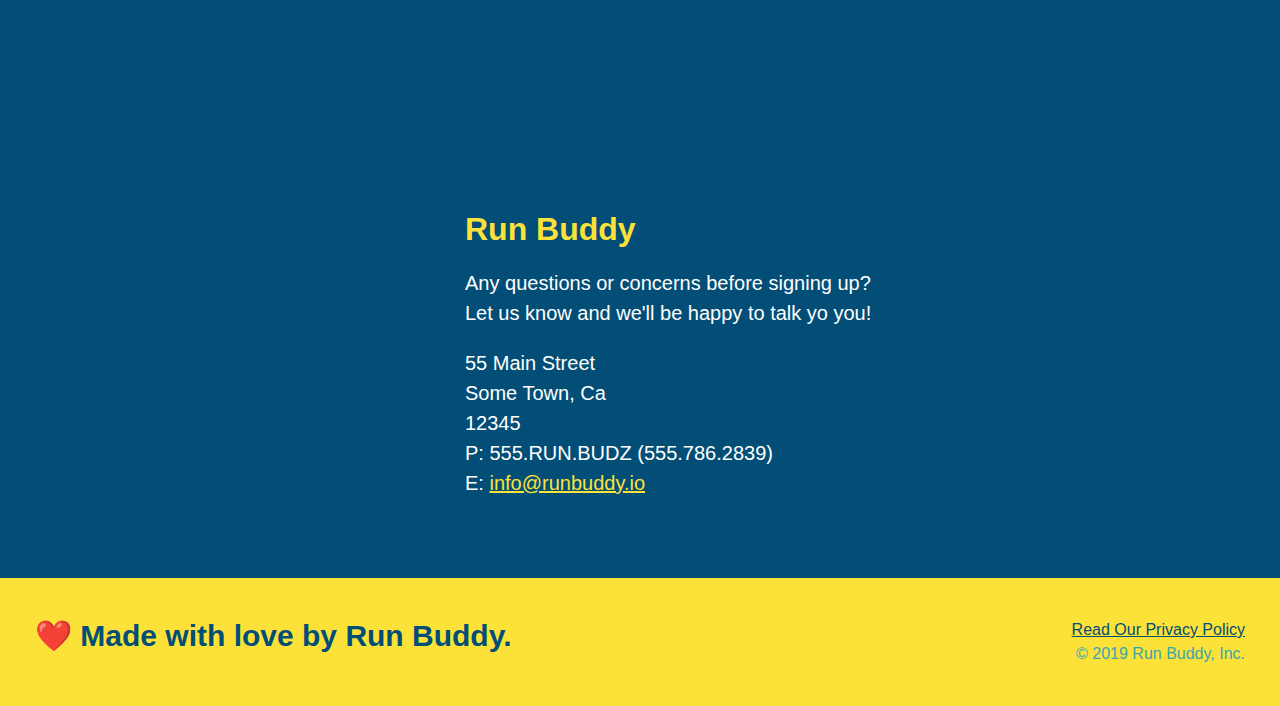
==== commit fcab1f24: "add flexbox to steps" ====
--- a/index.html
+++ b/index.html
@@ -99,31 +99,57 @@
                 <h2 class="section-title secondary-border">
                     What You Do
                 </h2>
-             </div>
-            <div>
-                <!-- insert this img element -->
-                <img src="./assets/images/step-1.svg" alt="" />
-                <h3>Step 1: <span>Fill Out the Form Above.</span></h3>
-                <p>You're already here, so why not?</p>
-            </div>
-
-             <div>
-                 <img src="./assets/images/step-2.svg" alt="">
-                 <h3>Step 2: <span>Consult with One of Our Trainers.</span></h3>
-                 <p>Are you here to build muscle, lose weight, or just feel good?</p>
-             </div>
-
-             <div>
-                 <img src="./assets/images/step-3.svg" alt="">
-                 <h3>Step 3: <span>Get Running.</span></h3>
-                 <p>Hit the ground running (literally) once your trainer lays out your plan.</p>
-             </div>
-
-             <div>
-                 <img src="./assets/images/step-4.svg" alt="">
-                 <h3>Step 4: <span>See Results.</span></h3>
-                 <p>Bi-weekly checkins with your trainer will keep you focused.</p>
-             </div>
+            </div>
+
+            <div class="step">
+                <h3>Step 1:</h3>
+                <div class="step-info">
+                    <div class="step-img">
+                        <img src="./assets/images/step-1.svg" alt="">
+                    </div>
+                    <div class="step-text">
+                        <h4>Fill Out the Form Above.</h4>
+                        <p>You're already here, so why not?</p>
+                    </div>
+                </div>
+            </div>
+            <div class="step">
+                <h3>Step 2:</h3>
+                <div class="step-info">
+                    <div class="step-img">
+                        <img src="./assets/images/step-2.svg" alt="">
+                    </div>
+                    <div class="step-text">
+                        <h4>Consult with One of Our Trainers.</h4>
+                        <p>Are you here to build muscle, lose weight, or just feel good?</p>
+                    </div>
+                </div>
+            </div>
+            <div class="step">
+                <h3>Step 3:</h3>
+                <div class="step-info">
+                    <div class="step-img">
+                        <img src="./assets/images/step-3.svg" alt="">
+                    </div>
+                    <div class="step-text">
+                        <h4>Get Running.</h4>
+                        <p>Hit the ground running (literally) once your trainer lays out your plan.</p>
+                    </div>
+                </div>
+            </div>
+
+            <div class="step">
+                <h3>Step 4:</h3>
+                <div class="step-info">
+                    <div class="step-img">
+                        <img src="./assets/images/step-4.svg" alt="">
+                    </div>
+                    <div class="step-text">
+                        <h4>See Results.</h4>
+                        <p>Bi-weekly checkins with your trainer will keep you focused.</p>
+                    </div>
+                </div>
+            </div>
         </section>
 
         <!-- "your trainers" section -->
--- a/assets/css/style.css
+++ b/assets/css/style.css
@@ -119,24 +119,43 @@
     text-align: center;
     background: #fce138;
 }
-.steps div {
-    margin-bottom: 80px;
-}
-.steps img {
-    width: 15%;
-    margin: 10px;
-}
-.steps h3 {
+.step {
+    margin: 50px auto;
+    padding-bottom: 50px;
+    width: 80%;
+    border-bottom: 1px solid #39a6b2;
+    display: flex;
+    flex-wrap: wrap;
+    align-items: center;
+    justify-content: space-between;
+}
+.step h3 {
     color: #024e76;
     font-size: 46px;
-    margin-top: 10px;
-}
-.steps p {
+    flex: 1 30%;
+}
+.step-info {
+    flex: 2 70%;
+    display: flex;
+    flex-wrap: wrap;
+    align-items: center;
+}
+.step-img {
+    flex: 1 12%;
+    margin-right: 20px;
+    max-width: 100%;
+}
+.step-text {
+    flex: 12px;
+}
+.step-text h4 {
+    font-size: 26px;
+    line-height: 1.5;
+    color: #024e76;
+}
+.step-text p {
     color: #39a6b2;
-    font-size: 23px;
-}
-.steps span {
-    font-size: 38px;
+    font-size: 18px;
 }
 .section-title {
     font-size: 55px;
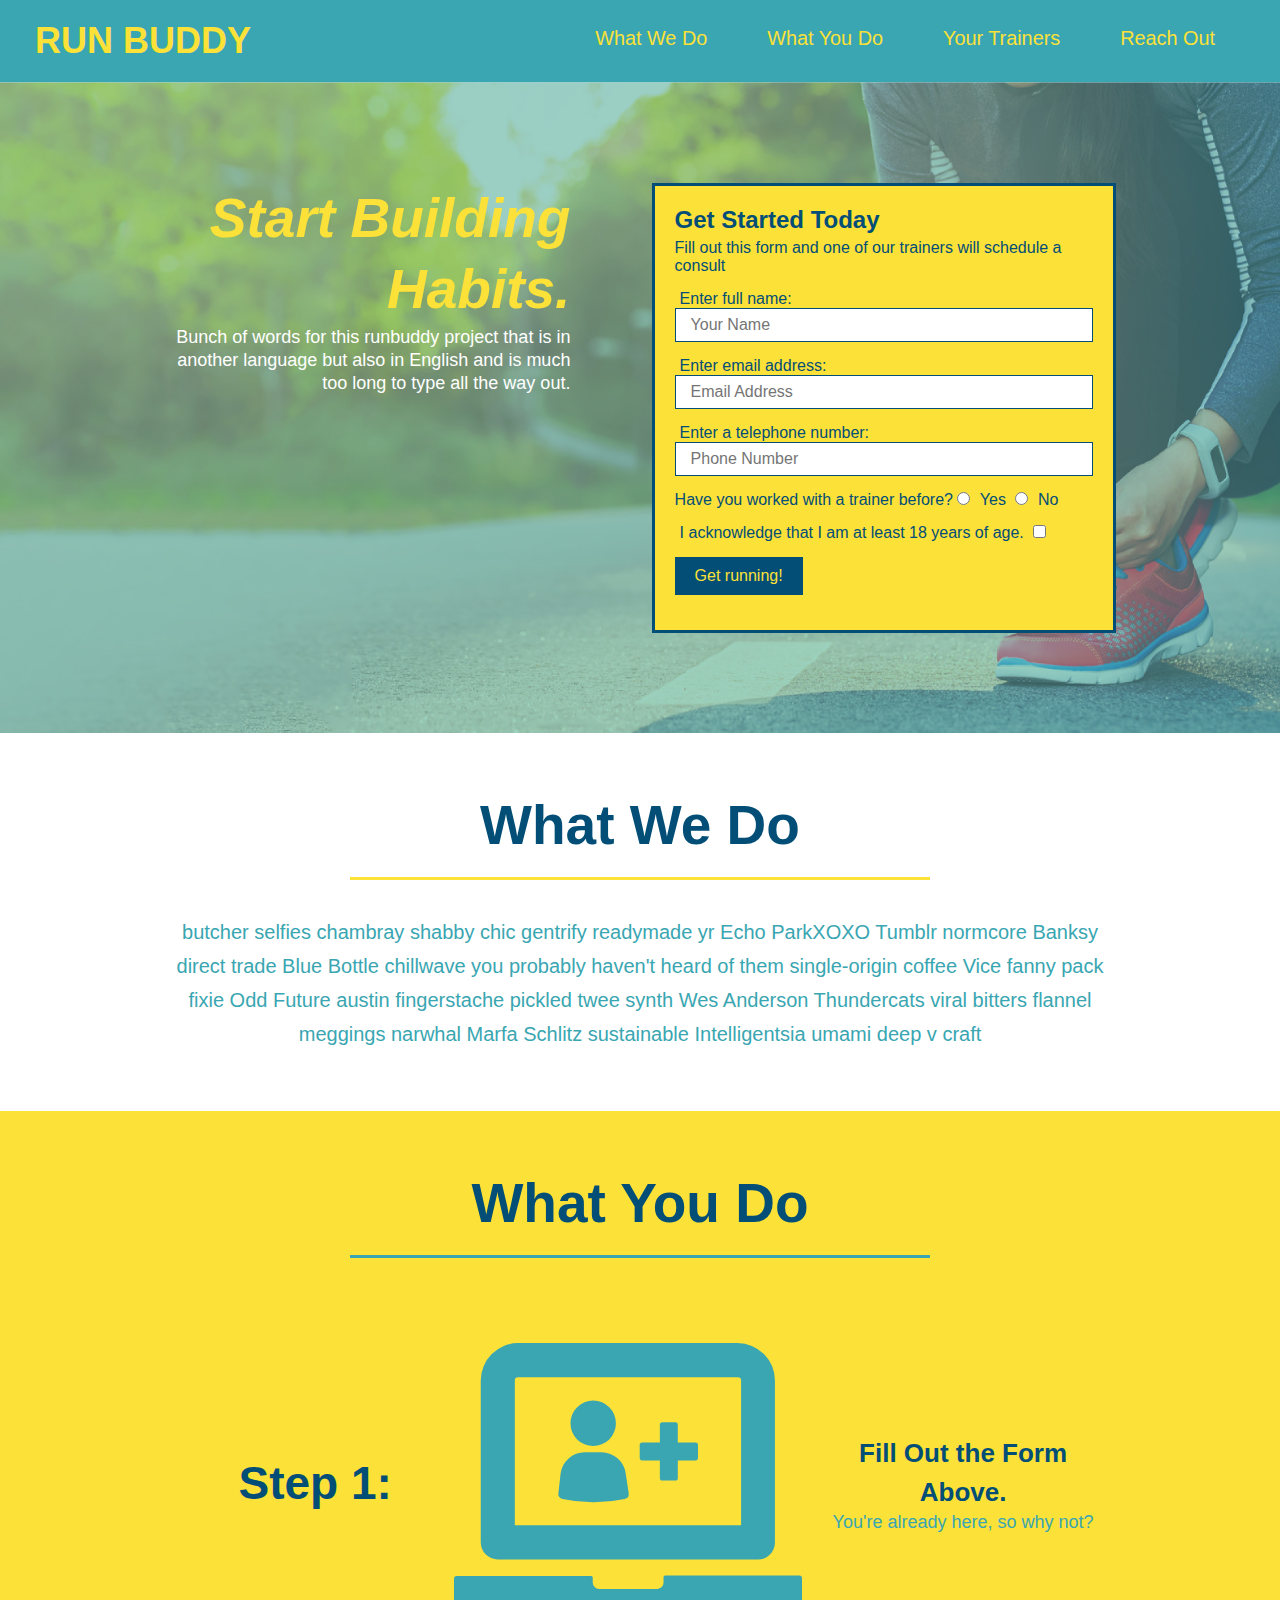
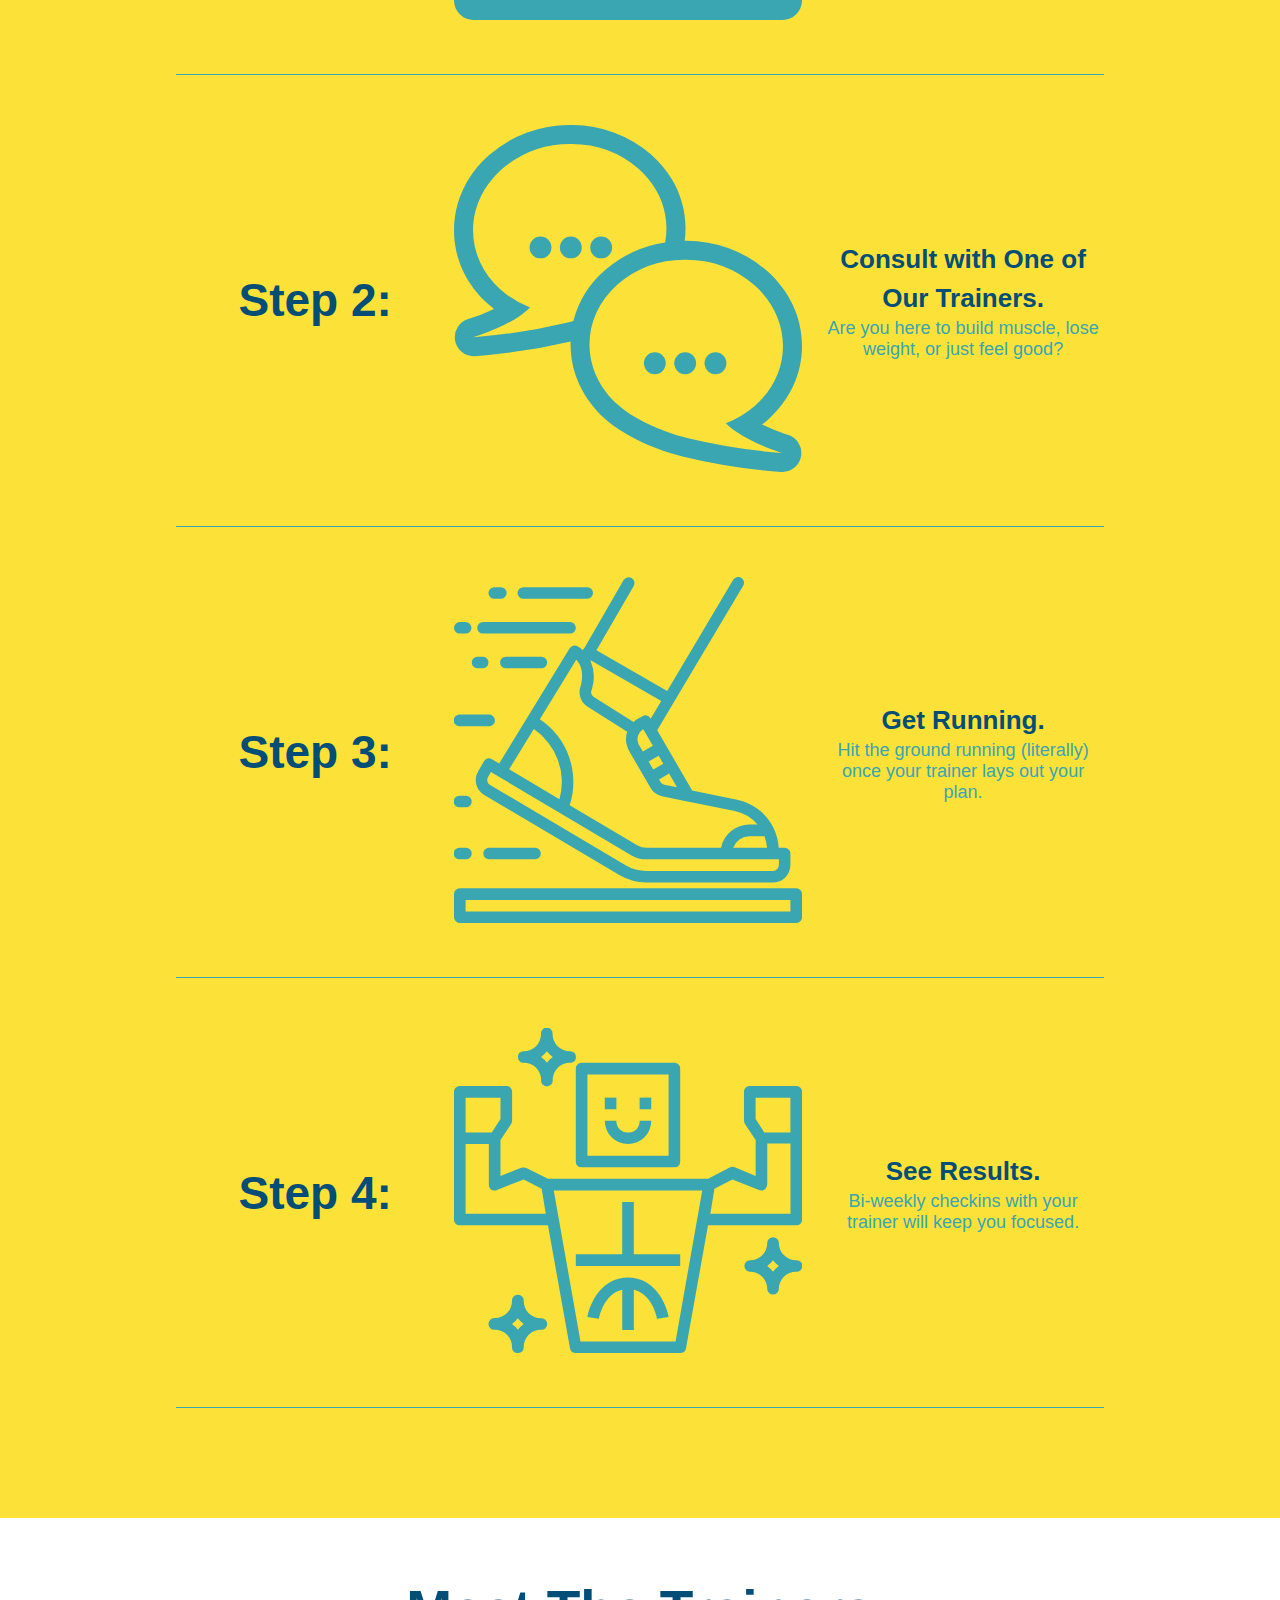
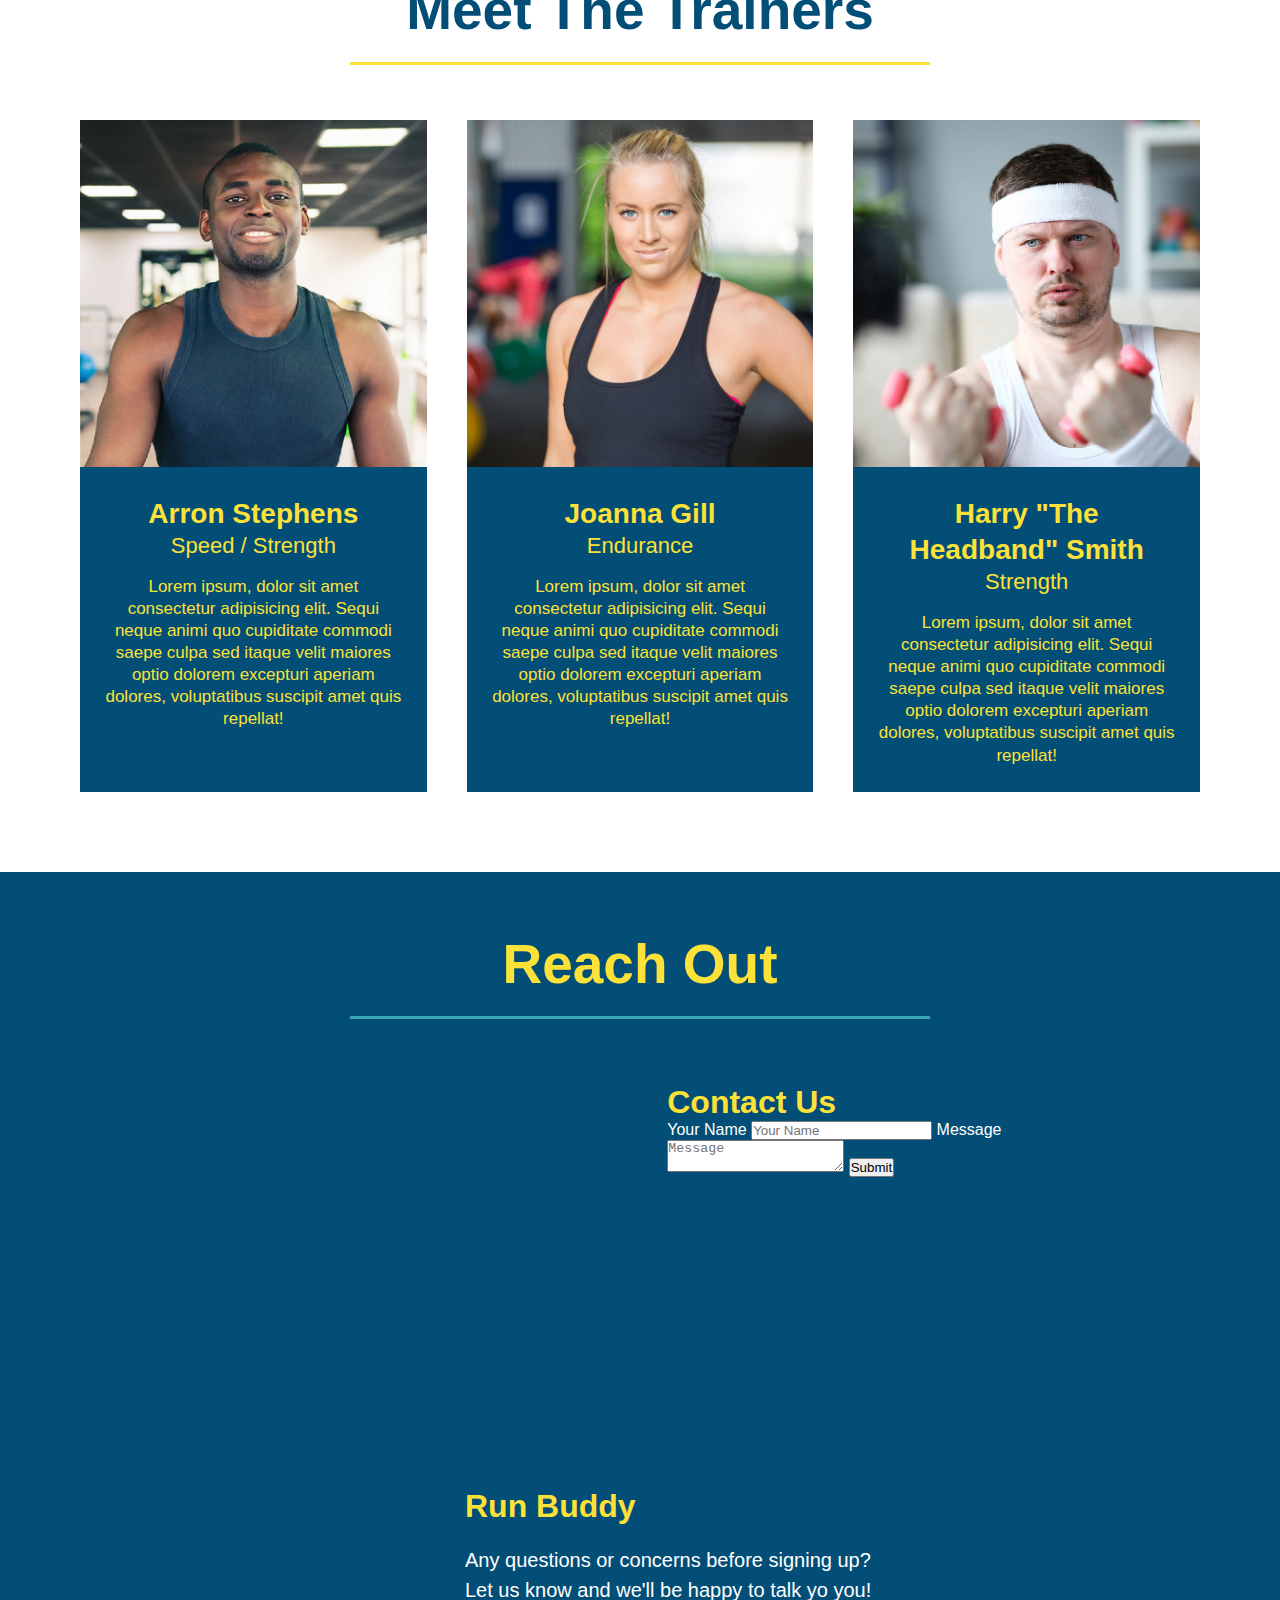
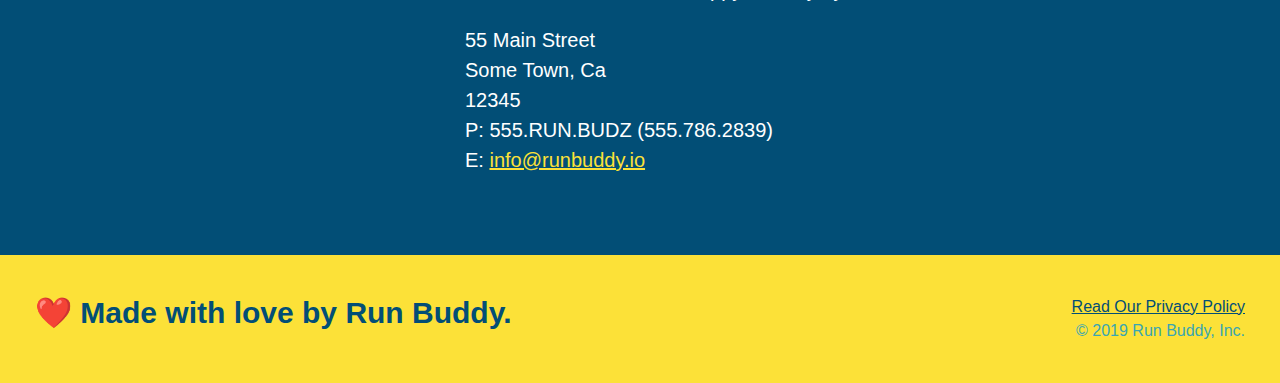
==== commit 3f1026bb: "add flexbox to trainers" ====
--- a/index.html
+++ b/index.html
@@ -153,49 +153,51 @@
         </section>
 
         <!-- "your trainers" section -->
-        <section id="your-trainers" class="trainers">
+        <section id="your-trainers">
             <!-- Wrap h2s section-title in div -->
             <div class="flex-row">
                 <h2 class="section-title primary-border">
                     Meet The Trainers
                 </h2>
             </div>
-            <!-- first trainer bio-->
-            <article class="trainer">
-                <img src="./assets/images/trainer-1.jpg" alt="Arron Stephens in his workout clothes, ready to pump iron" />
-                <div class="trainer-bio text-left">
-                    <h3>Arron Stephens</h3>
-                    <h4>Speed / Strength</h4>
-                    <p>
-                        Lorem ipsum, dolor sit amet consectetur adipisicing elit. Sequi neque animi quo cupiditate commodi saepe culpa sed
-                        itaque velit maiores optio dolorem excepturi aperiam dolores, voluptatibus suscipit amet quis repellat!
-                    </p>
-                </div>
-            </article>
-            <!-- second trainer bio -->
-            <article class="trainer">
-                <div class="trainer-bio text-right">
-                    <h3>Joanna Gill</h3>
-                    <h4>Endurance</h4>
-                    <p>
-                        Lorem ipsum, dolor sit amet consectetur adipisicing elit. Sequi neque animi quo cupiditate commodi saepe culpa sed
-                        itaque velit maiores optio dolorem excepturi aperiam dolores, voluptatibus suscipit amet quis repellat!
-                    </p>
-                </div>
-                <img src="./assets/images/trainer-2.jpg" alt="Joanna Gill cooling off after a workout" />
-            </article>
-            <!-- third trainer bio -->
-            <article class="trainer">    
-                <div class="trainer-bio text-left">
-                    <h3>Harry "The Headband" Smith</h3>
-                    <h4>Strength</h4>
-                    <p>
-                        Lorem ipsum, dolor sit amet consectetur adipisicing elit. Sequi neque animi quo cupiditate commodi saepe culpa sed
-                        itaque velit maiores optio dolorem excepturi aperiam dolores, voluptatibus suscipit amet quis repellat!
-                    </p>
-                </div>
-                <img src="./assets/images/trainer-3.jpg" alt="Harry Smith wearing a headband and lifting comically small pink weights" />
-            </article>
+            <div class="trainers">
+                <!-- first trainer bio-->
+                <article class="trainer">
+                    <img src="./assets/images/trainer-1.jpg" alt="Arron Stephens in his workout clothes, ready to pump iron" />
+                    <div class="trainer-bio">
+                        <h3 class="trainer-name">Arron Stephens</h3>
+                        <h4 class="trainer-role">Speed / Strength</h4>
+                        <p>
+                            Lorem ipsum, dolor sit amet consectetur adipisicing elit. Sequi neque animi quo cupiditate commodi saepe culpa sed
+                            itaque velit maiores optio dolorem excepturi aperiam dolores, voluptatibus suscipit amet quis repellat!
+                        </p>
+                    </div>
+                </article>
+                <!-- second trainer bio -->
+                <article class="trainer">
+                    <img src="./assets/images/trainer-2.jpg" alt="Joanna Gill cooling off after a workout" />
+                    <div class="trainer-bio">
+                        <h3 class="trainer-name">Joanna Gill</h3>
+                        <h4 class="trainer-role">Endurance</h4>
+                        <p>
+                            Lorem ipsum, dolor sit amet consectetur adipisicing elit. Sequi neque animi quo cupiditate commodi saepe culpa sed
+                            itaque velit maiores optio dolorem excepturi aperiam dolores, voluptatibus suscipit amet quis repellat!
+                        </p>
+                    </div>
+                </article>
+                <!-- third trainer bio -->
+                <article class="trainer">    
+                    <img src="./assets/images/trainer-3.jpg" alt="Harry Smith wearing a headband and lifting comically small pink weights" />
+                    <div class="trainer-bio">
+                        <h3 class="trainer-name">Harry "The Headband" Smith</h3>
+                        <h4 class="trainer-role">Strength</h4>
+                        <p>
+                            Lorem ipsum, dolor sit amet consectetur adipisicing elit. Sequi neque animi quo cupiditate commodi saepe culpa sed
+                            itaque velit maiores optio dolorem excepturi aperiam dolores, voluptatibus suscipit amet quis repellat!
+                        </p>
+                    </div>
+                </article>
+            </div>
         </section>
 
         <!-- "reach out" section-->
--- a/assets/css/style.css
+++ b/assets/css/style.css
@@ -177,35 +177,35 @@
 }
 .trainers {
     text-align: center;
+    width: 100%;
+    margin: 0 auto;
+    display: flex;
+    flex-wrap: wrap;
+    justify-content: space-around;
 }
 .trainer {
-    width: 900px;
-    margin: 0 auto 30px auto;
+    margin: 20px;
     background: #024e76;
     color: #fce138;
-    overflow: auto;
+    flex: 1;
 }
 .trainer img {
-    width: 35%;
-    float: left;
+    width: 100%;
 }
 .trainer-bio {
-    padding: 35px;
-    float: left;
-    width: 65%;
+    padding: 25px;
+    line-height: 1.3;
 }
 .trainer-bio h3 {
-    font-size: 32px;
-    margin-bottom: 8px;
+    font-size: 28px;
 }
 .trainer-bio h4 {
     font-weight: lighter;
-    font-size: 26px;
-    margin-bottom: 25px;
+    font-size: 22px;
+    margin-bottom: 15px;
 }
 .trainer-bio p {
     font-size: 17px;
-    line-height: 1.3;
 }
 .text-left {
     text-align: left;
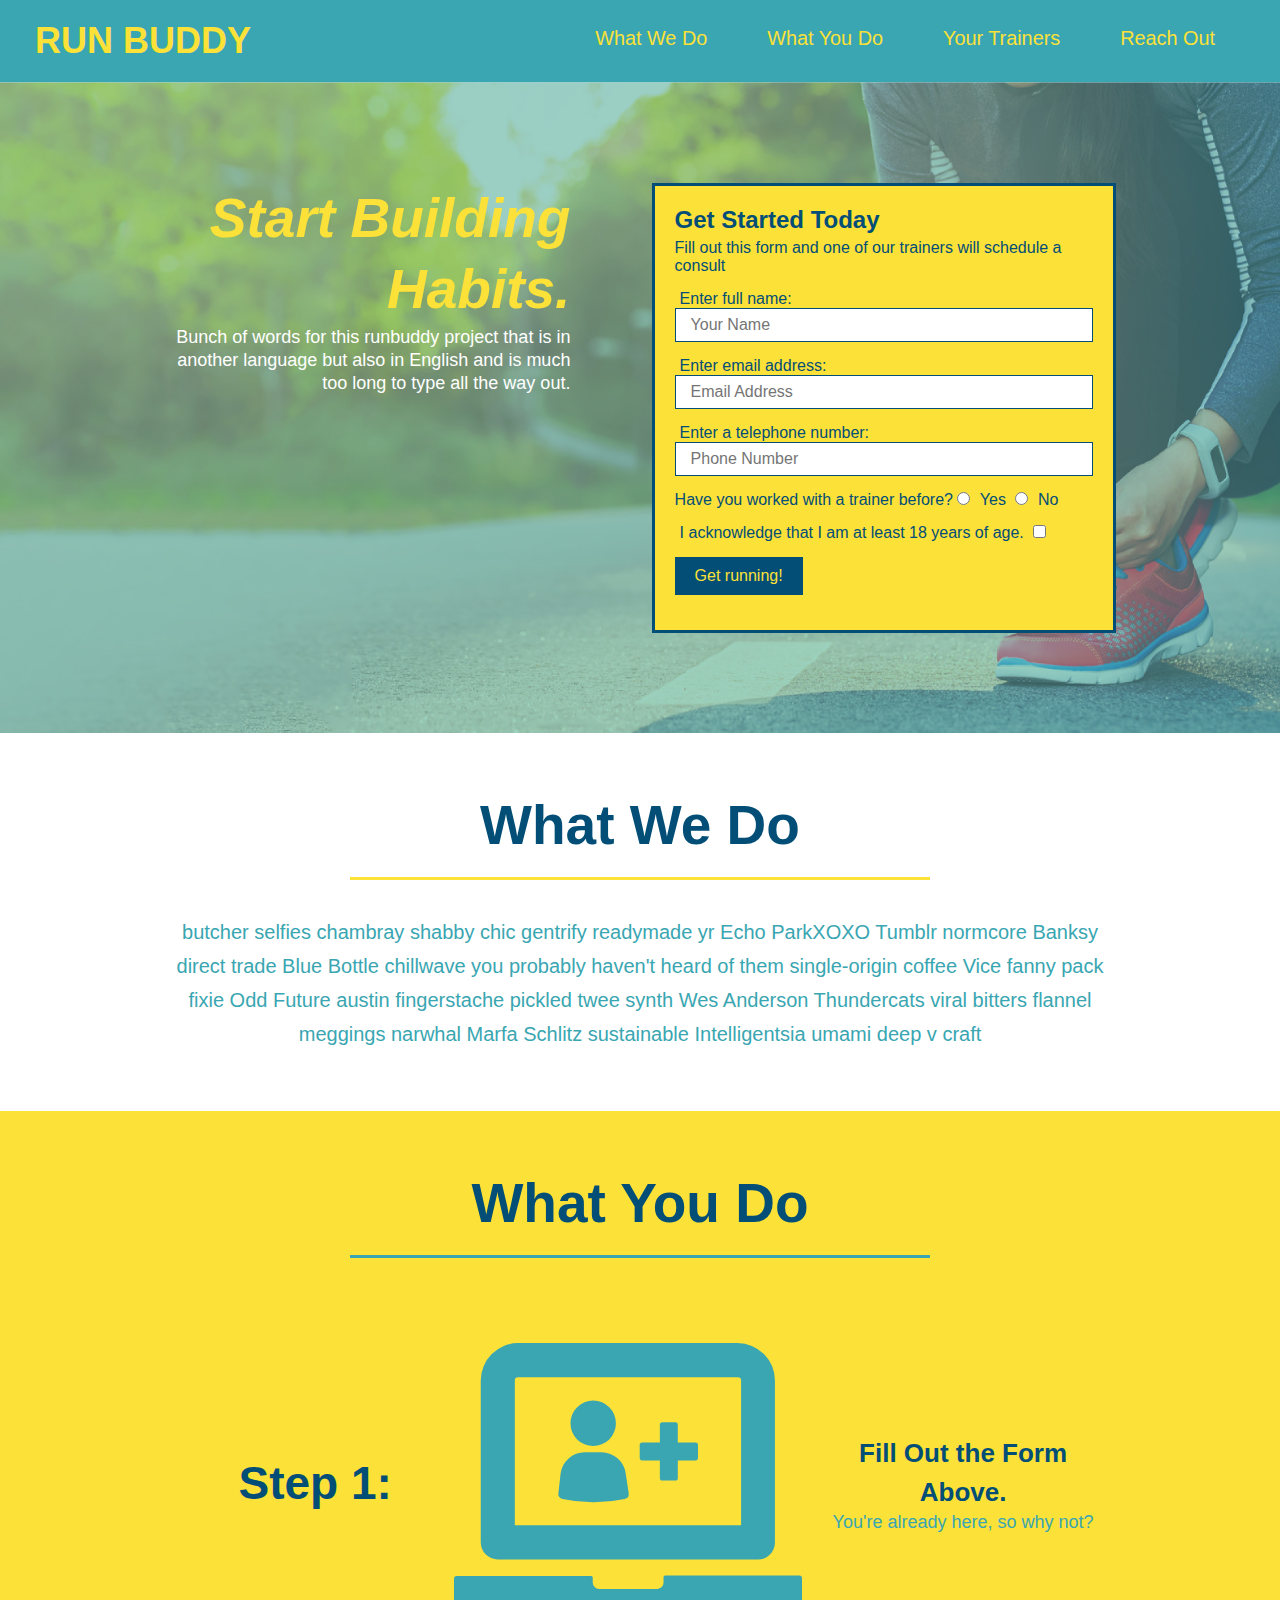
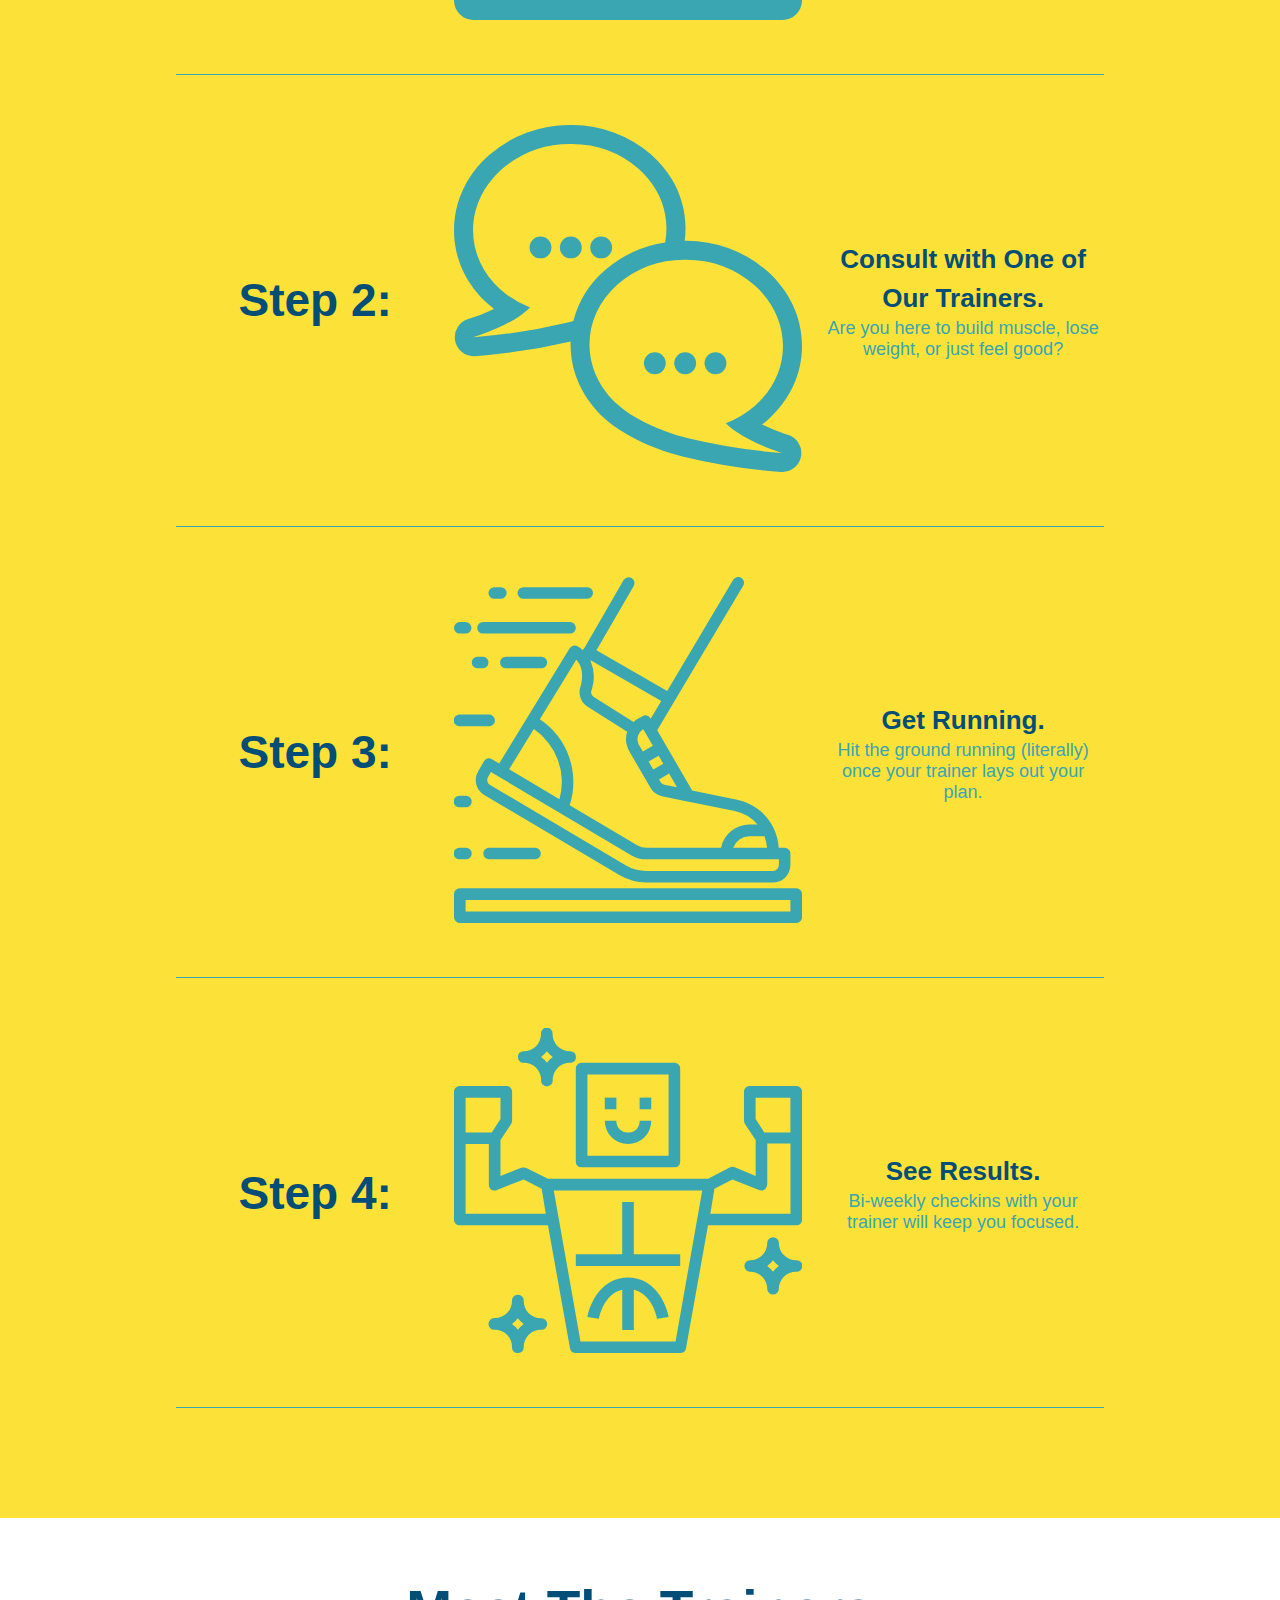
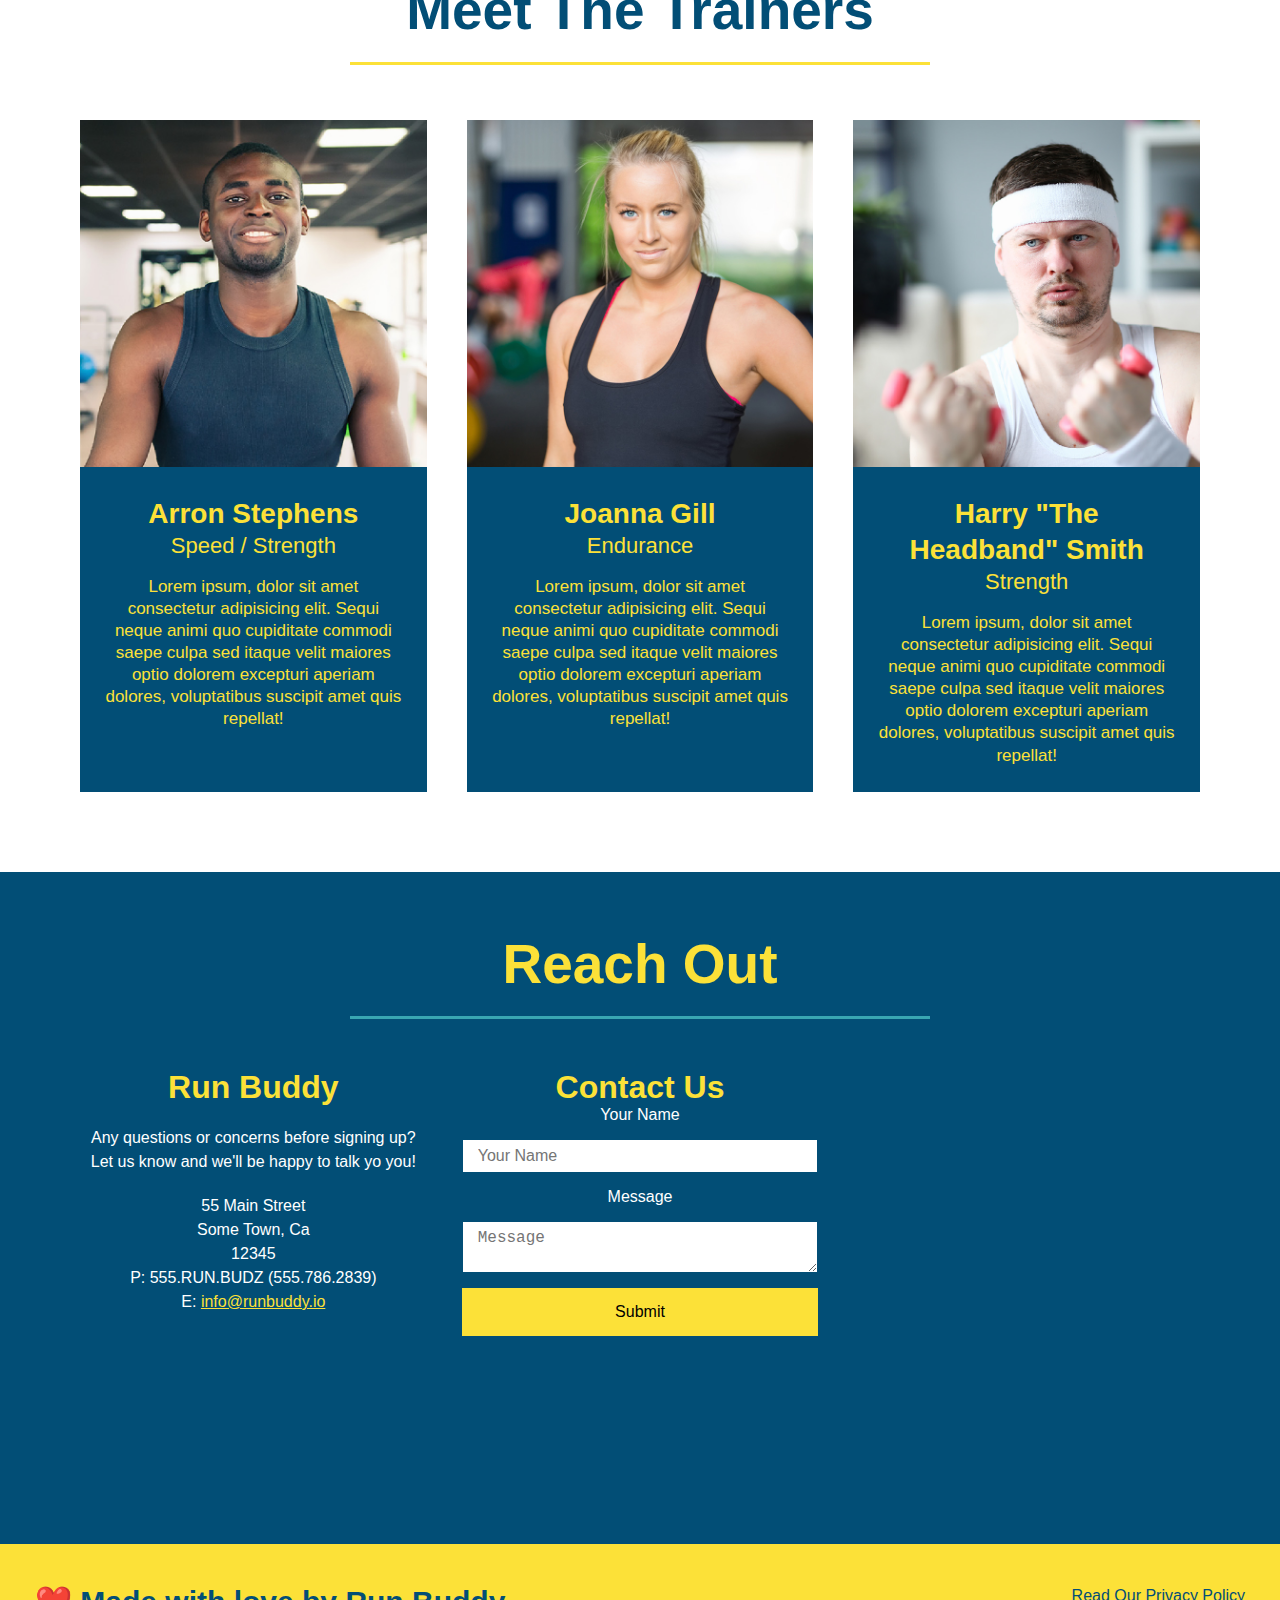
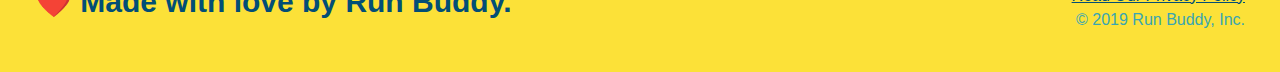
==== commit d5c6cb25: "add flexbox to Reach Me" ====
--- a/index.html
+++ b/index.html
@@ -208,25 +208,8 @@
                     Reach Out
                 </h2>
             </div>
-            <div class="contact-info">
-                <iframe
-                    src="https://www.google.com/maps/embed?pb=!1m18!1m12!1m3!1d3110.0148860377053!2d-90.68533118255617!3d38.7862931!2m3!1f0!2f0!3f0!3m2!1i1024!2i768!4f13.1!3m3!1m2!1s0x87ded0d1e9b81b29%3A0xb22dc6665914c2c8!2s14%20River%20Bend%20Ct%2C%20St%20Peters%2C%20MO%2063376!5e0!3m2!1sen!2sus!4v1652148382145!5m2!1sen!2sus"
-                    style="border:0;" 
-                    allowfullscreen="" 
-                    loading="lazy">
-                </iframe> 
-                <div class="contact-form">
-                    <h3>Contact Us</h3>
-                    <form>
-                        <label for="contact-name">Your Name</label>
-                        <input type="text" id="contact-name" placeholder="Your Name" />
-
-                        <label for="contact-message">Message</label>
-                        <textarea id="contact-message" placeholder="Message"></textarea>
-
-                        <button type="submit">Submit</button>
-                    </form>
-                </div>
+            
+            <div class="contact-info"> 
                 <div>
                     <h3>Run Buddy</h3>
                     <p> 
@@ -242,6 +225,24 @@
                     E: <a href="mailto:info@runbuddy.io">info@runbuddy.io</a>
                     </address>
                 </div>
+                <div class="contact-form">
+                    <h3>Contact Us</h3>
+                    <form>
+                        <label for="contact-name">Your Name</label>
+                        <input type="text" id="contact-name" placeholder="Your Name" />
+
+                        <label for="contact-message">Message</label>
+                        <textarea id="contact-message" placeholder="Message"></textarea>
+
+                        <button type="submit">Submit</button>
+                    </form>
+                </div>
+                <iframe
+                    src="https://www.google.com/maps/embed?pb=!1m18!1m12!1m3!1d3110.0148860377053!2d-90.68533118255617!3d38.7862931!2m3!1f0!2f0!3f0!3m2!1i1024!2i768!4f13.1!3m3!1m2!1s0x87ded0d1e9b81b29%3A0xb22dc6665914c2c8!2s14%20River%20Bend%20Ct%2C%20St%20Peters%2C%20MO%2063376!5e0!3m2!1sen!2sus!4v1652148382145!5m2!1sen!2sus"
+                    style="border:0;" 
+                    allowfullscreen="" 
+                    loading="lazy">
+                </iframe>
             </div> 
         </section>
 
--- a/assets/css/style.css
+++ b/assets/css/style.css
@@ -220,16 +220,19 @@
 .contact h2 {
     color: #fce138;
 }
+.contact-info > * {
+    flex: 1;
+    margin: 15px;
+}
+.contact-info {
+    display: flex;
+    justify-content: space-between;
+    flex-wrap: wrap;
+}
 .contact-info iframe {
-    width: 400px;
     height: 400px;
 }
 .contact-info div {
-    width: 410px;
-    display: inline-block;
-    vertical-align: top;
-    text-align: left;  
-    margin: 30px 0 0 60px;
     color: white;
 }
 .contact-info h3 {
@@ -239,11 +242,29 @@
 .contact-info p, .contact-info address {
     margin: 20px 0;
     line-height: 1.5;
-    font-size: 20px;
+    font-size: 16px;
     font-style: normal;
 }
 .contact-info a {
     color: #fce138;
+}
+.contact-form input, .contact-form textarea {
+    border: 1px solid #024e76;
+    display: block;
+    padding: 7px 15px;
+    font-size: 16px;
+    color: #024e76;
+    width: 100%;
+    margin-bottom: 15px;
+    margin-top: 15px;
+}
+.contact-form button {
+    width: 100%;
+    border: none;
+    background: #fce138;
+    text-align: center;
+    padding: 15px 0;
+    font-size: 16px;
 }
 
 /* apply styles to the footer */
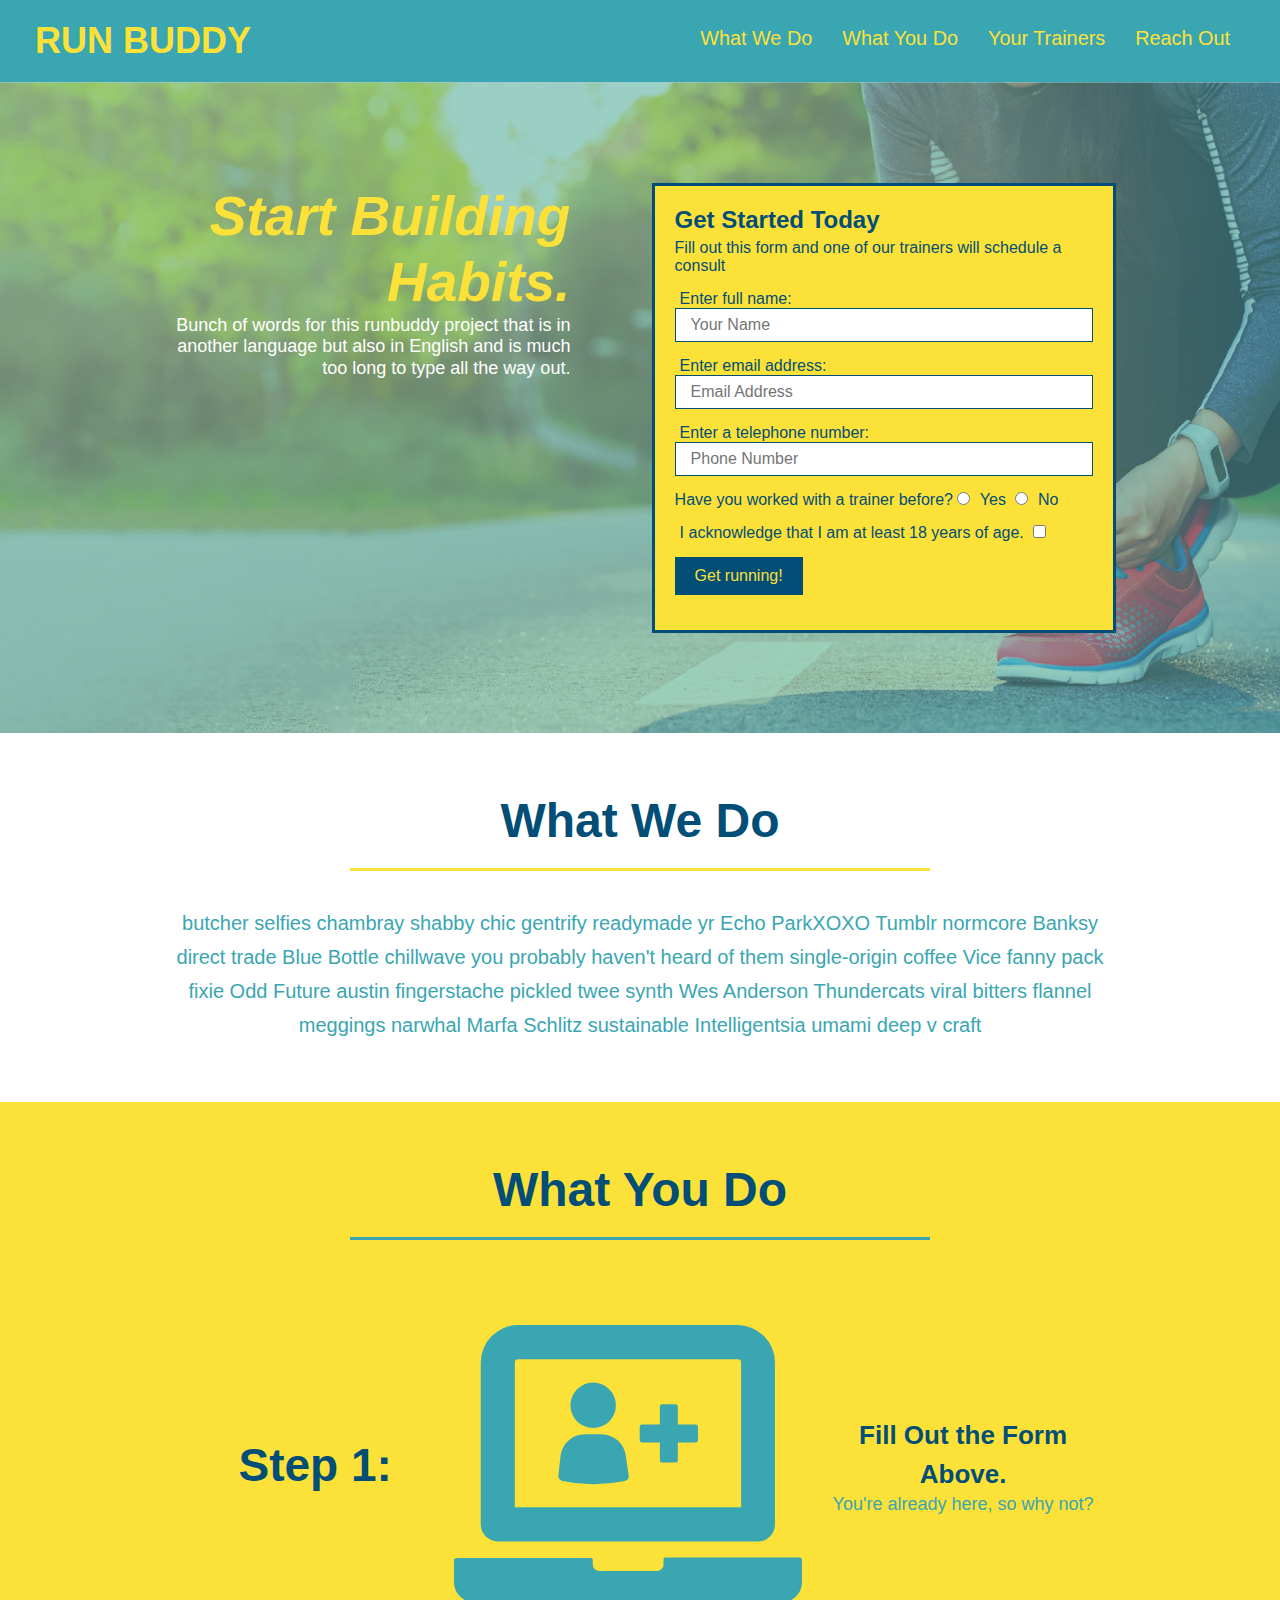
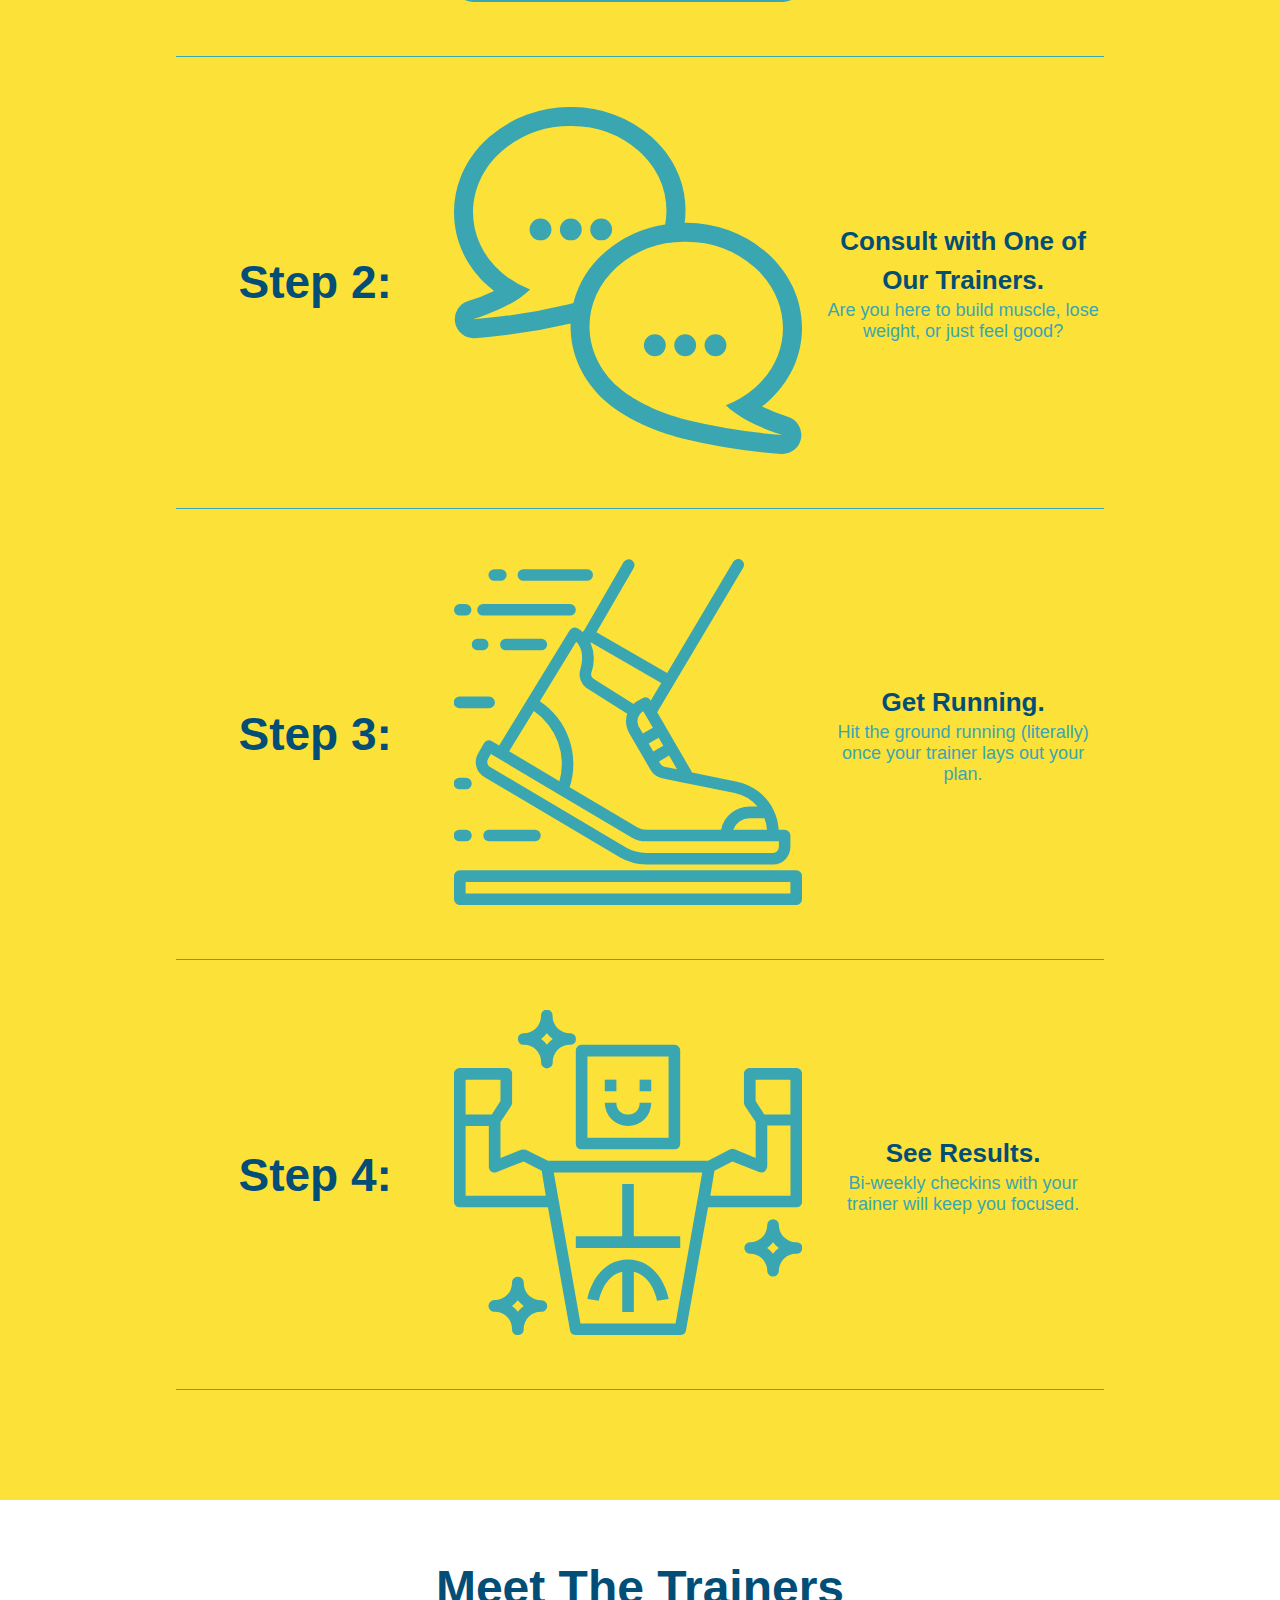
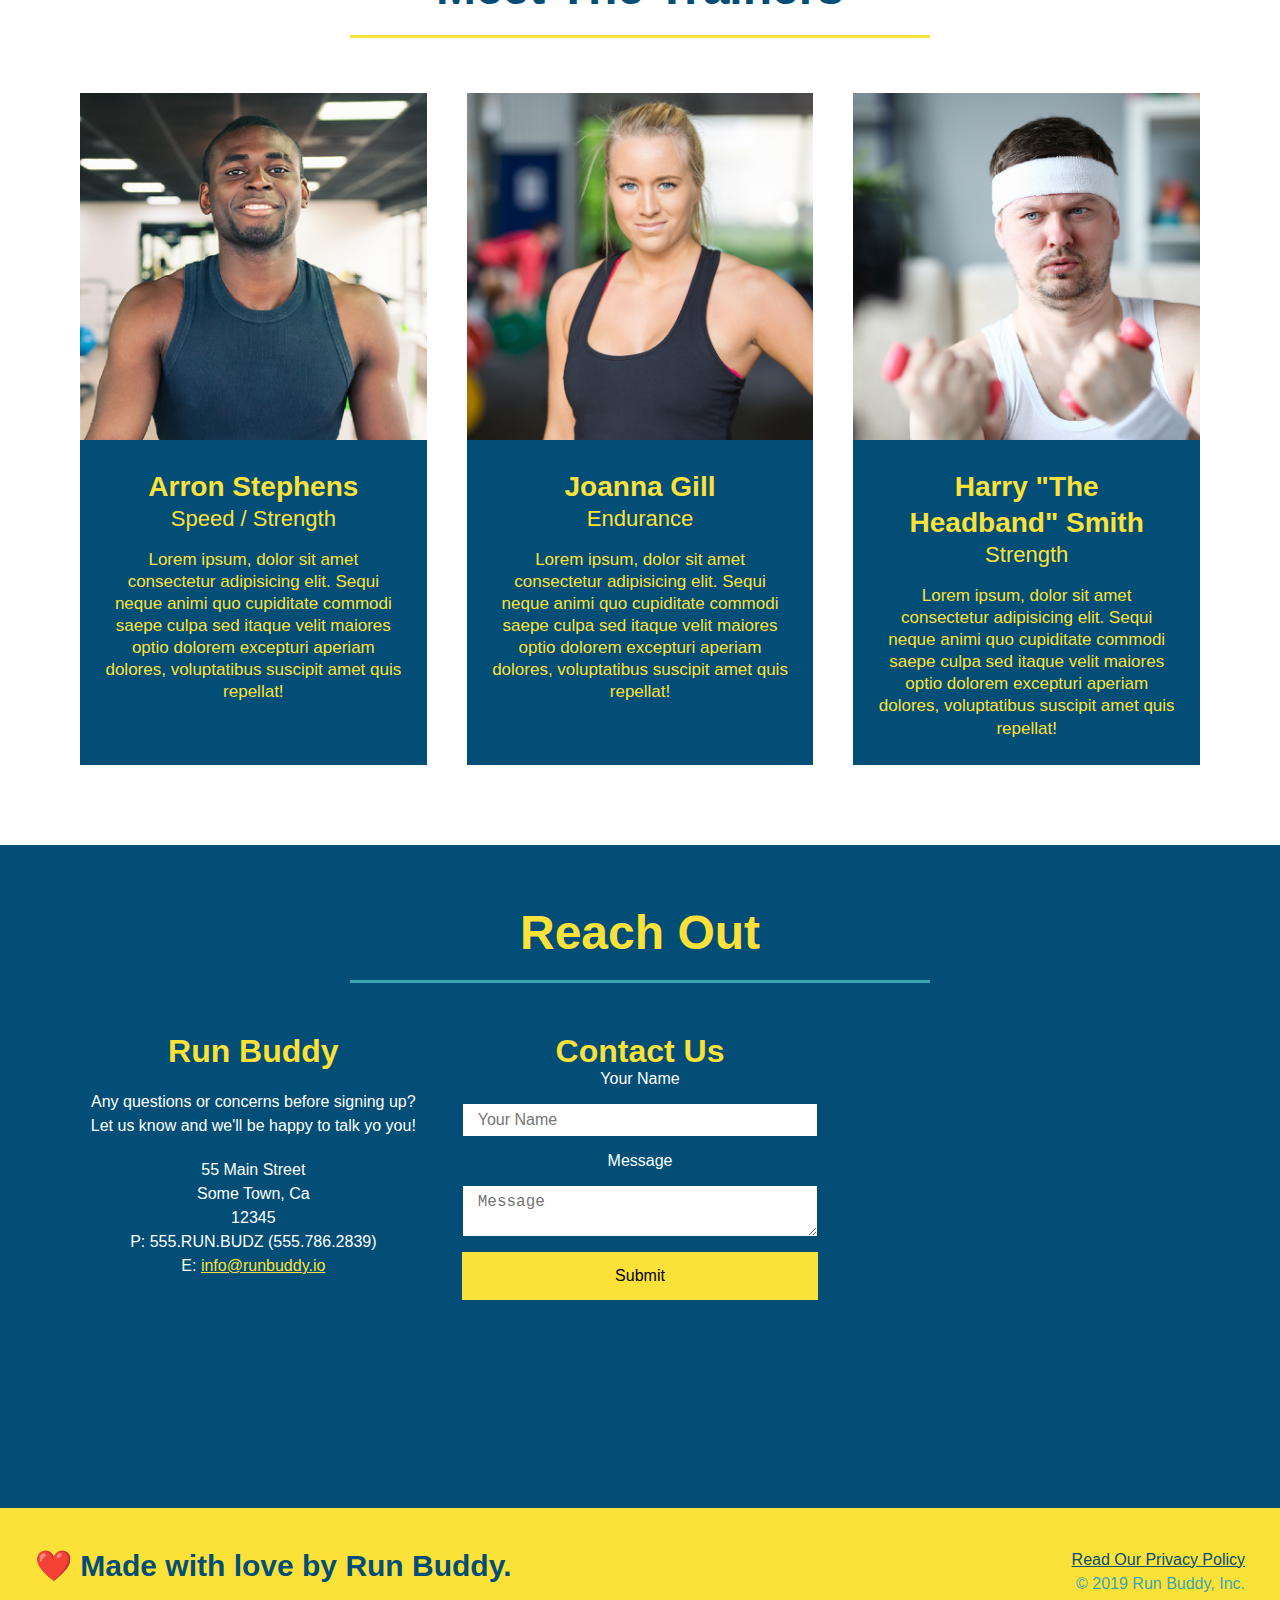
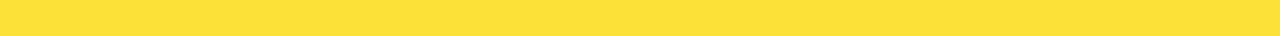
==== commit 76ff00d3: "add media queries" ====
--- a/index.html
+++ b/index.html
@@ -2,6 +2,7 @@
 <html lang="en">
     <head>
         <meta charset="UTF-8" />
+        <meta name="viewport" content="width=device-width, initial-scale=1.0" />
         <link rel="stylesheet" href="./assets/css/style.css" />
         <title>Run Buddy</title>
 
--- a/assets/css/style.css
+++ b/assets/css/style.css
@@ -39,7 +39,7 @@
     list-style: none;
 }
 header nav ul li a {
-    margin: 0 30px;
+    padding: 10px 15px;
     font-weight: lighter;
     font-size: 1.55vw;
 }
@@ -56,6 +56,7 @@
     display: flex;
     justify-content: center;
     flex-wrap: wrap;
+    align-items: flex-start;
 }
 .hero-cta {
     width: 35%;
@@ -63,7 +64,7 @@
     margin: 3.5%;
     color: #fff;
     font-size: 18px;
-    line-height: 1.3;
+    line-height: 1.2;
 }
 .hero-cta h2 {
     font-style: italic;
@@ -158,7 +159,7 @@
     font-size: 18px;
 }
 .section-title {
-    font-size: 55px;
+    font-size: 48px;
     color: #024e76;
     border-bottom: 3px solid;
     padding-bottom: 20px;
@@ -287,4 +288,17 @@
 }
 footer a {
     color: #024e76;
-}+}
+
+/* Media Queries for smaller desktop screens and smaller */
+@Media screen and (max-width: 980px) {
+
+}
+/* Media query for tablets and smaller */
+@media screen and (max-width: 768px) {
+
+}
+/* media query for mobile phones and smaller */
+@media screen and (max-width: 575px) {
+
+}
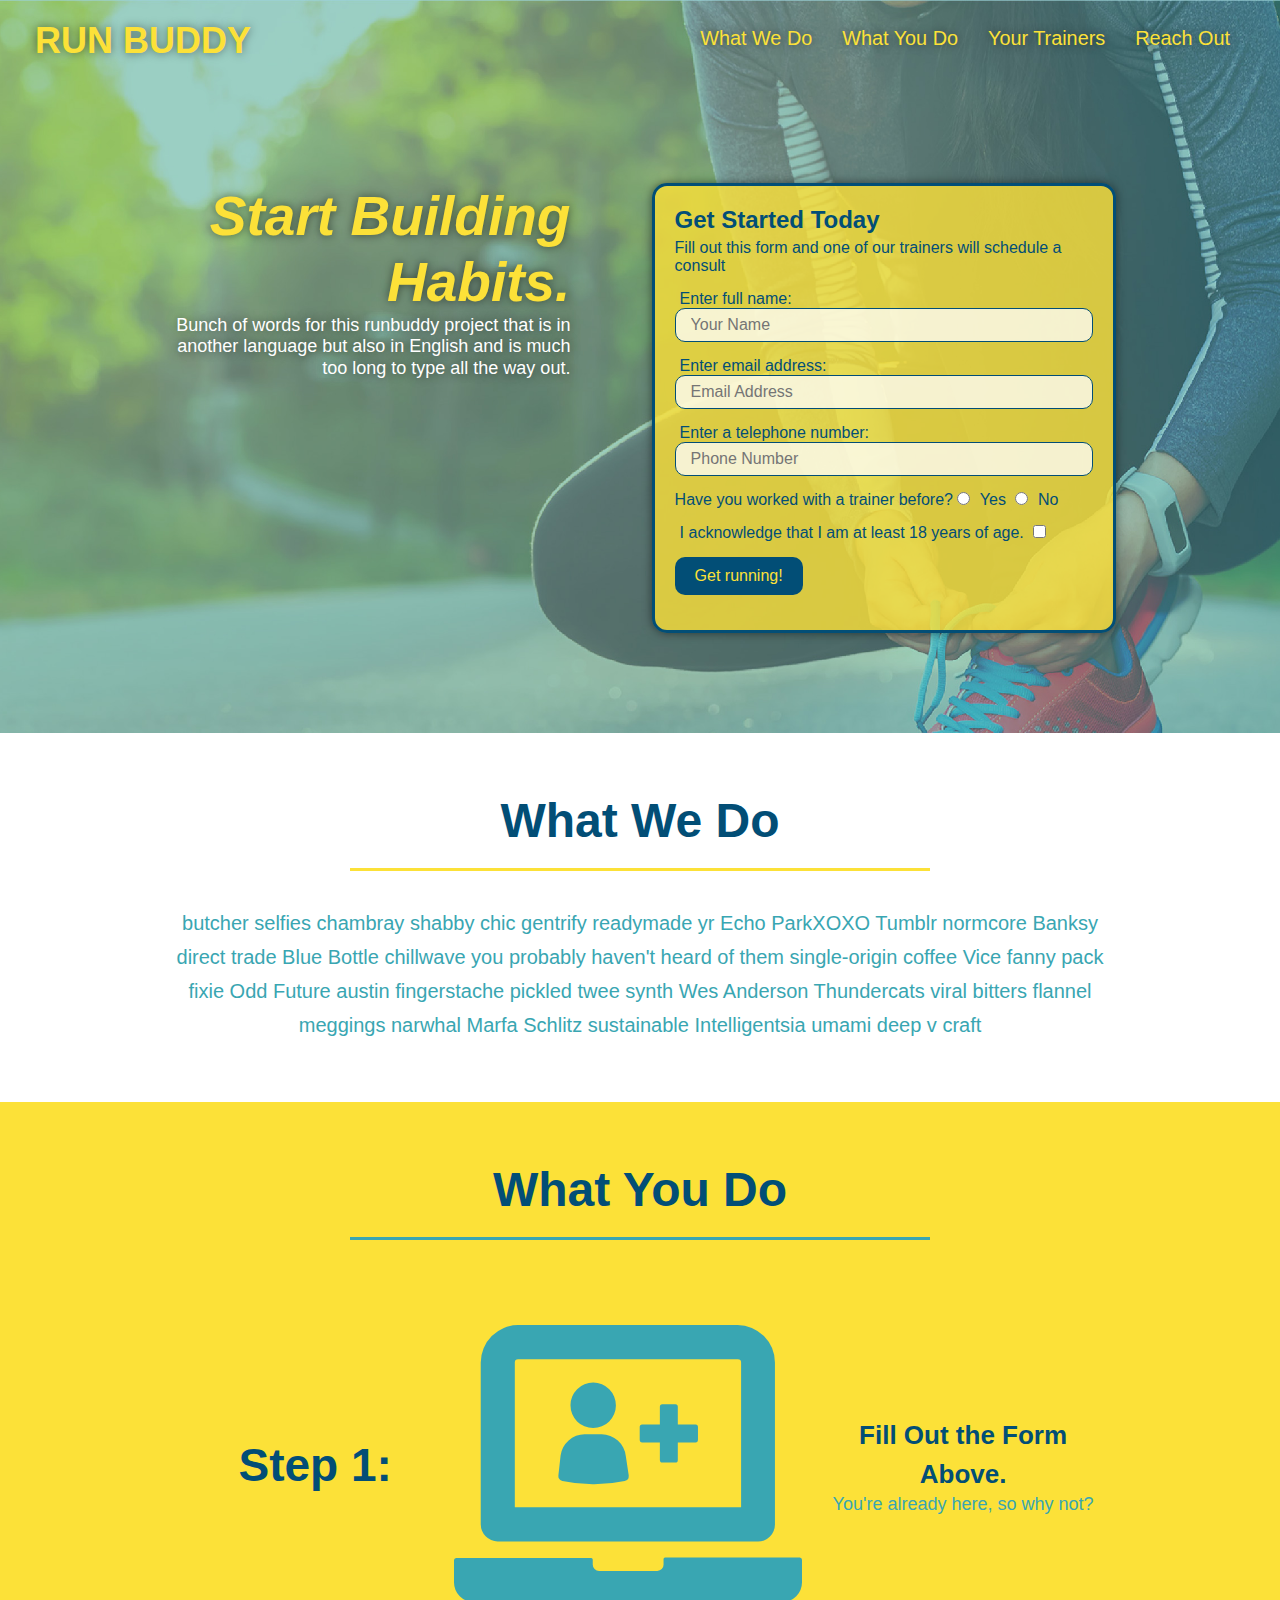
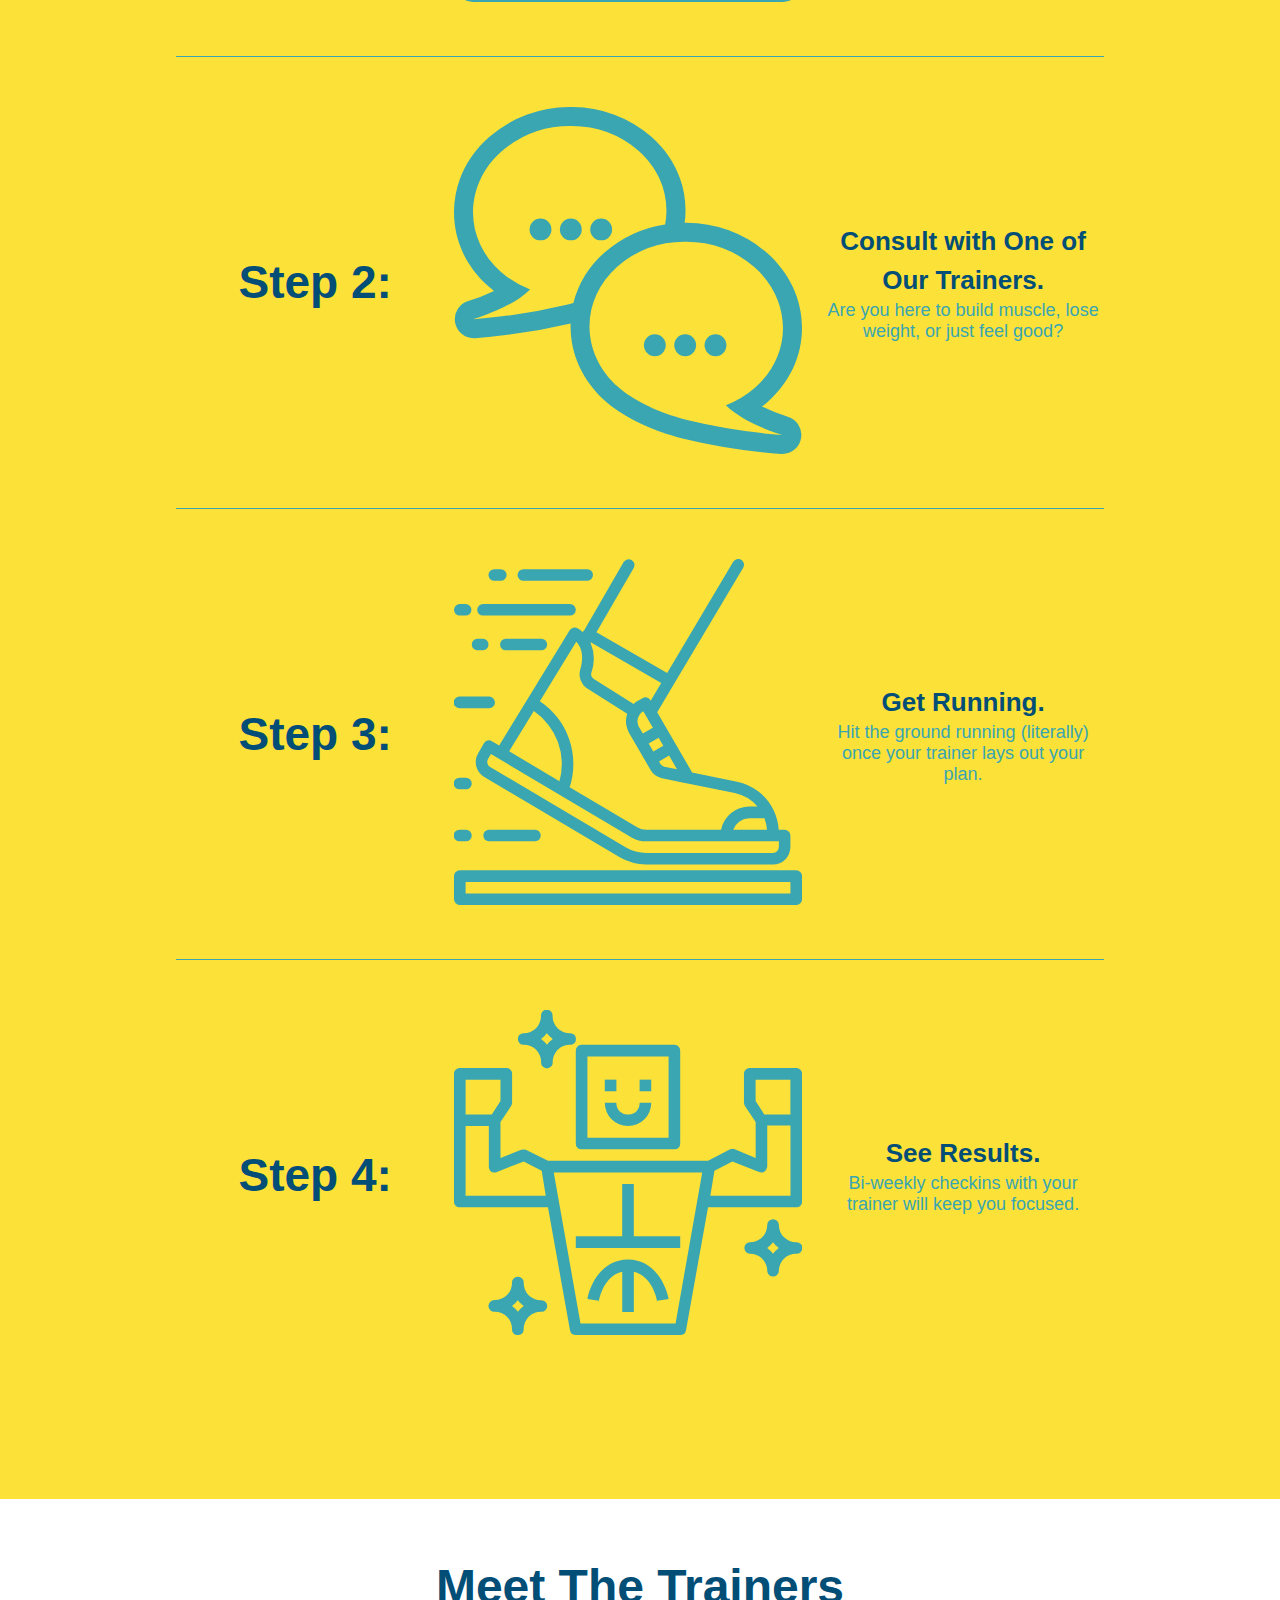
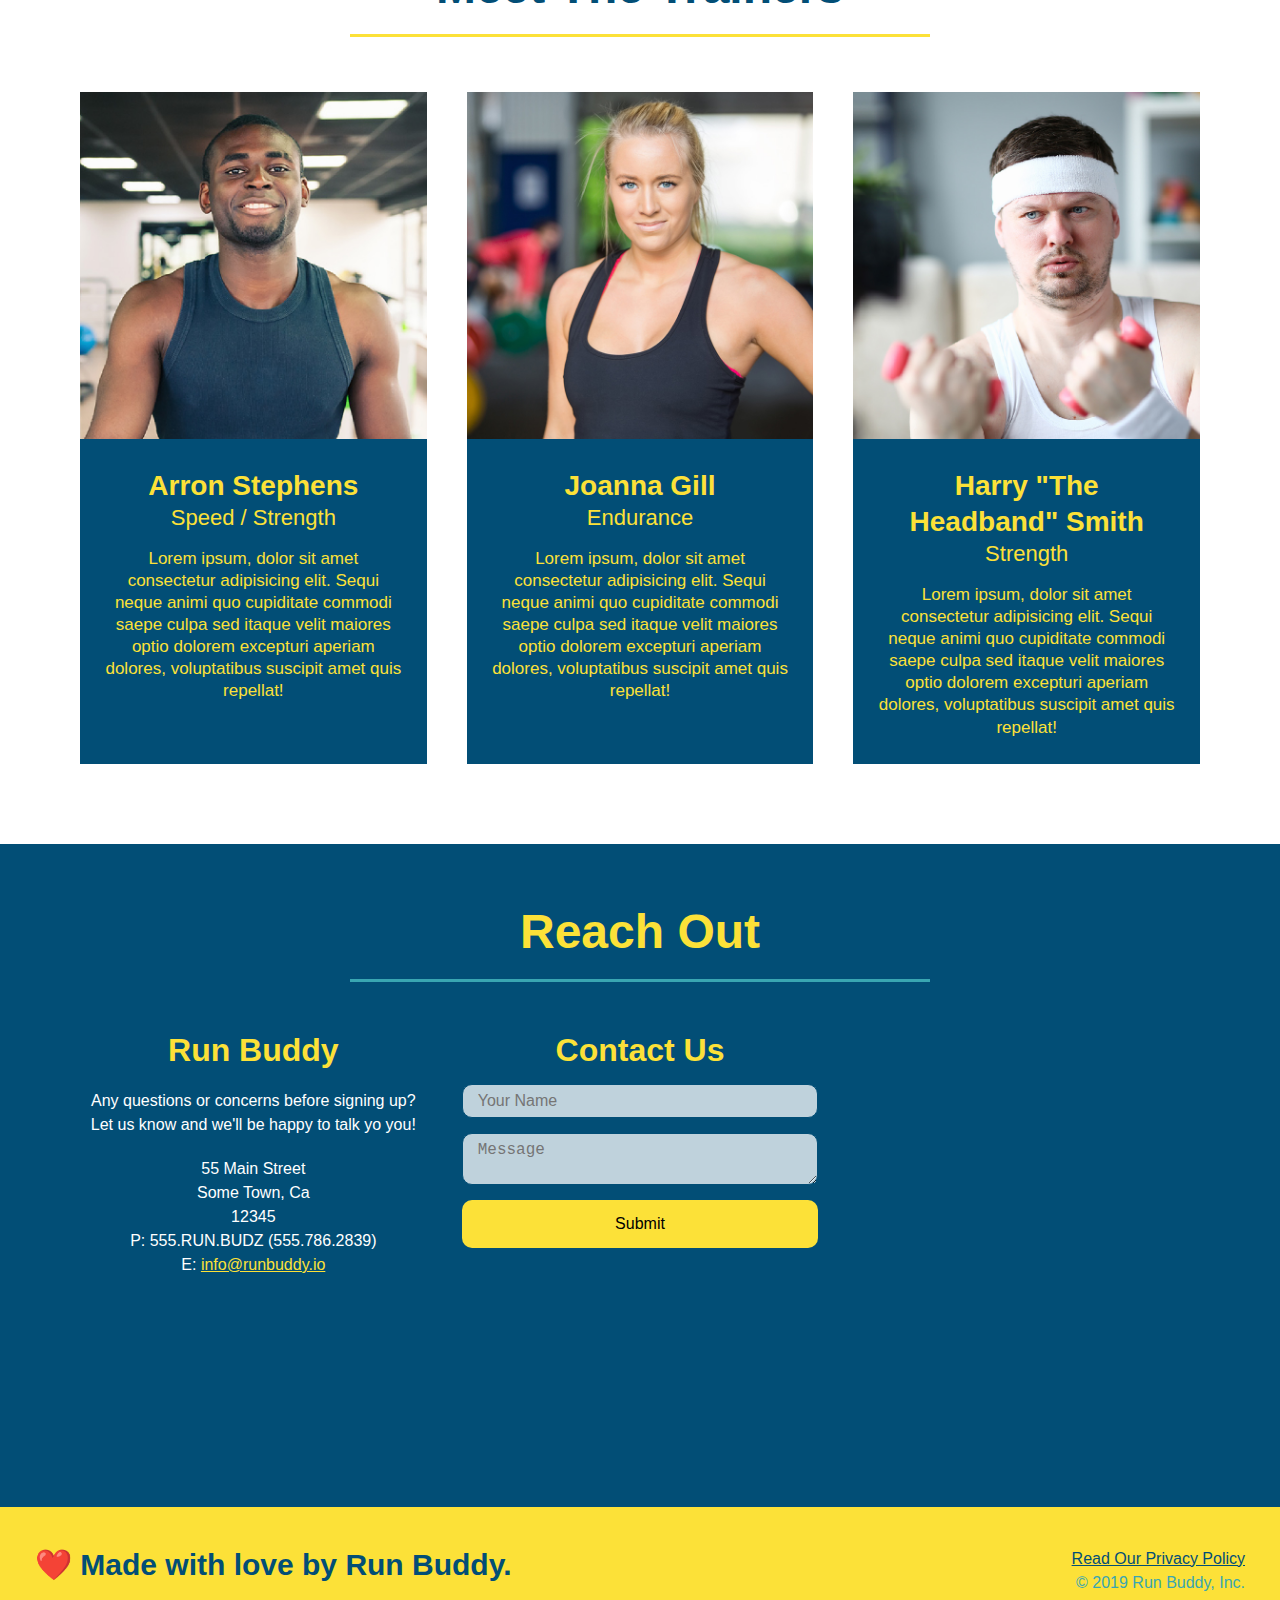
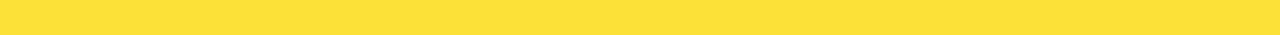
==== commit efd2ba71: "add pseudo classes" ====
--- a/index.html
+++ b/index.html
@@ -11,7 +11,7 @@
         <!-- Header -->
         <header>
             <h1>
-                <a>RUN BUDDY</a>
+                <a href="#">RUN BUDDY</a>
             </h1>
             <nav>
                 <!-- Unordered list item-->
@@ -229,10 +229,10 @@
                 <div class="contact-form">
                     <h3>Contact Us</h3>
                     <form>
-                        <label for="contact-name">Your Name</label>
+                        <label for="contact-name"></label>
                         <input type="text" id="contact-name" placeholder="Your Name" />
 
-                        <label for="contact-message">Message</label>
+                        <label for="contact-message"></label>
                         <textarea id="contact-message" placeholder="Message"></textarea>
 
                         <button type="submit">Submit</button>
--- a/assets/css/style.css
+++ b/assets/css/style.css
@@ -12,17 +12,25 @@
 
 /* apply styles to the header */
 header {
+    background-image: url("../images/hero-bg.jpg");
+    background-size: cover;
+    background-position: 80%;
+    background-attachment: fixed;
     padding: 20px 35px ;
     background-color: #39a6b2;
     display: flex;
     justify-content: space-between;
     flex-wrap: wrap;
+    position: -webkit-sticky;
+    position: sticky;
+    top: 0%;
 }
 header h1 {
     font-weight: bold;
     font-size: 36px;
     color: #fce138;
     margin: 0;
+    text-shadow: 0 0 10px rgb(0, 0, 0, 0.5);
 }
 header a {
     text-decoration: none;
@@ -42,6 +50,13 @@
     padding: 10px 15px;
     font-weight: lighter;
     font-size: 1.55vw;
+    text-shadow: 0 0 10px rgb(0, 0, 0, 0.5);
+}
+header nav ul li a:hover {
+    background: #fce138;
+    color: #024e76;
+    border-radius: 15px;
+    text-shadow: none;
 }
 
 /* apply styles to every section */
@@ -52,7 +67,8 @@
 .hero {
     background-image: url("../images/hero-bg.jpg");
     background-size: cover;
-    background-position: center;
+    background-position: 80%;
+    background-attachment: fixed;
     display: flex;
     justify-content: center;
     flex-wrap: wrap;
@@ -65,6 +81,7 @@
     color: #fff;
     font-size: 18px;
     line-height: 1.2;
+    text-shadow: 0 0 10px rgb(0, 0, 0, 0.5);
 }
 .hero-cta h2 {
     font-style: italic;
@@ -73,11 +90,13 @@
 }
 .hero-form {
     border: 3px solid #024e76;
-    background-color: #fce138;
+    border-radius: 15px;
+    background-color: rgba(252,225,56, 0.8);
     padding: 20px;
     color: #024e76;
     width: 40%;
     margin: 3.5%;
+    box-shadow: 0 0 10px rgba(0, 0, 0, 0.5);
 }
 .hero-form h3 {
     font-size: 24px;
@@ -90,7 +109,9 @@
     margin: 5px 0 15px 0;
 }
 .form-input {
+    background-color: rgba(255, 255, 255, 0.75);
     border: 1px solid #024e76;
+    border-radius: 10px;
     display: block;
     padding: 7px 15px;
     font-size: 16px;
@@ -98,12 +119,20 @@
     width: 100%;
     margin-bottom: 15px;
 }
+.form-input:focus {
+    background-color: rgba(255, 255, 255, 1);
+    outline: none;
+}
 .hero-form button {
     color: #fce138;
     background-color: #024e76;
     border: none;
+    border-radius: 10px;
     padding: 10px 20px;
     font-size: 16px;
+}
+.hero-form button:hover {
+    background-color: #39a6b2;
 }
 /* hero style end */
 
@@ -124,11 +153,13 @@
     margin: 50px auto;
     padding-bottom: 50px;
     width: 80%;
-    border-bottom: 1px solid #39a6b2;
     display: flex;
     flex-wrap: wrap;
     align-items: center;
     justify-content: space-between;
+}
+.step:not(:last-child) {
+    border-bottom: 1px solid #39a6b2;
 }
 .step h3 {
     color: #024e76;
@@ -251,6 +282,7 @@
 }
 .contact-form input, .contact-form textarea {
     border: 1px solid #024e76;
+    border-radius: 10px;
     display: block;
     padding: 7px 15px;
     font-size: 16px;
@@ -258,14 +290,24 @@
     width: 100%;
     margin-bottom: 15px;
     margin-top: 15px;
+    background-color: rgba(255, 255, 255, 0.75);
+}
+.contact-form input:focus, .contact-form textarea:focus {
+    background-color: rgba(255, 255, 255, 1);
+    outline: none;
 }
 .contact-form button {
     width: 100%;
     border: none;
+    border-radius: 10px;
     background: #fce138;
     text-align: center;
     padding: 15px 0;
     font-size: 16px;
+}
+.contact-form button:hover {
+    color: #fce138;
+    background: #39a6b2;
 }
 
 /* apply styles to the footer */
@@ -292,13 +334,88 @@
 
 /* Media Queries for smaller desktop screens and smaller */
 @Media screen and (max-width: 980px) {
-
+    header {
+        padding-bottom: 0;
+        justify-self: center;
+        position: relative;
+    }
+    header h1 {
+        width: 100%;
+        text-align: center;
+    }
+    header nav ul {
+        margin-top: 20px;
+        width: 100%;
+        justify-content: center;
+    }
+    header nav ul li a {
+        font-size: 20px;
+    }
+    footer h2, footer div {
+        text-align: center;
+        width: 100%;
+    }
+    .hero-cta, .hero-form {
+        width: 100%;
+    }
+    .hero-cta {
+        text-align: center;
+    }
+    .section-title {
+        width: 80%;
+    }
+    .trainer {
+        flex: 0 70%;
+    }
+    .contact-info iframe {
+        flex: 1 100%;
+    }
 }
 /* Media query for tablets and smaller */
 @media screen and (max-width: 768px) {
-
+    section {
+        padding: 30px 15px;
+    }
+    .step h3 {
+        flex: 1 100%;
+        text-align: center;
+    }
+    .step-info {
+        flex: 2 100%;
+        text-align: center;
+        justify-content: center;
+    }
+    .step-img {
+        flex: 0 32%;
+        margin-right: 0;
+        margin-top: 15px;
+        margin-bottom: 15px;
+    }
+    .step-text {
+        flex: 100%;
+    }
 }
 /* media query for mobile phones and smaller */
 @media screen and (max-width: 575px) {
-
-}
+    .hero-form button {
+        width: 100%;
+    }
+    .section-title {
+        width: 95%;
+    }
+    .intro p {
+        width: 100%;
+    }
+    .trainer {
+        flex: 0 100%;
+    }
+    .contact-info {
+        text-align: center;
+    }
+    .contact-info > * {
+        flex: 0 100%;
+    }
+    .contact-form {
+        order: 3;
+    }
+}
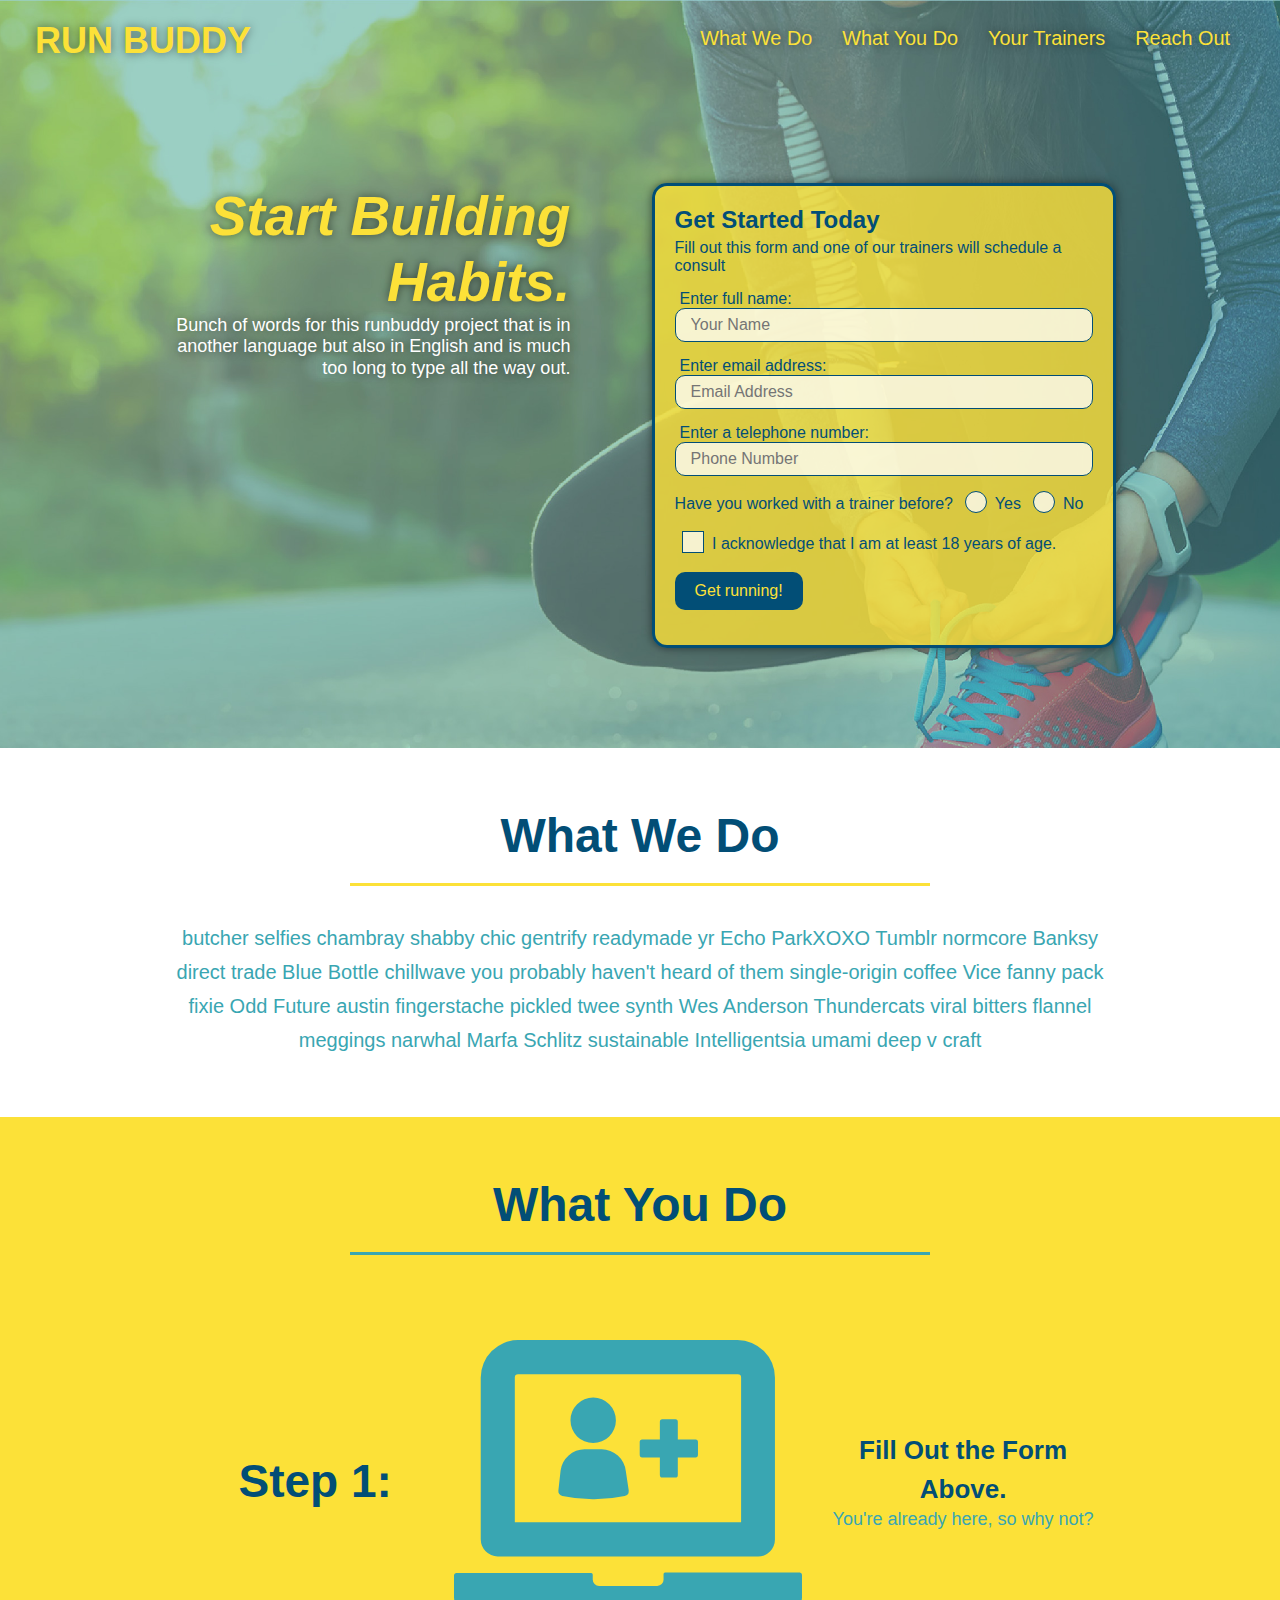
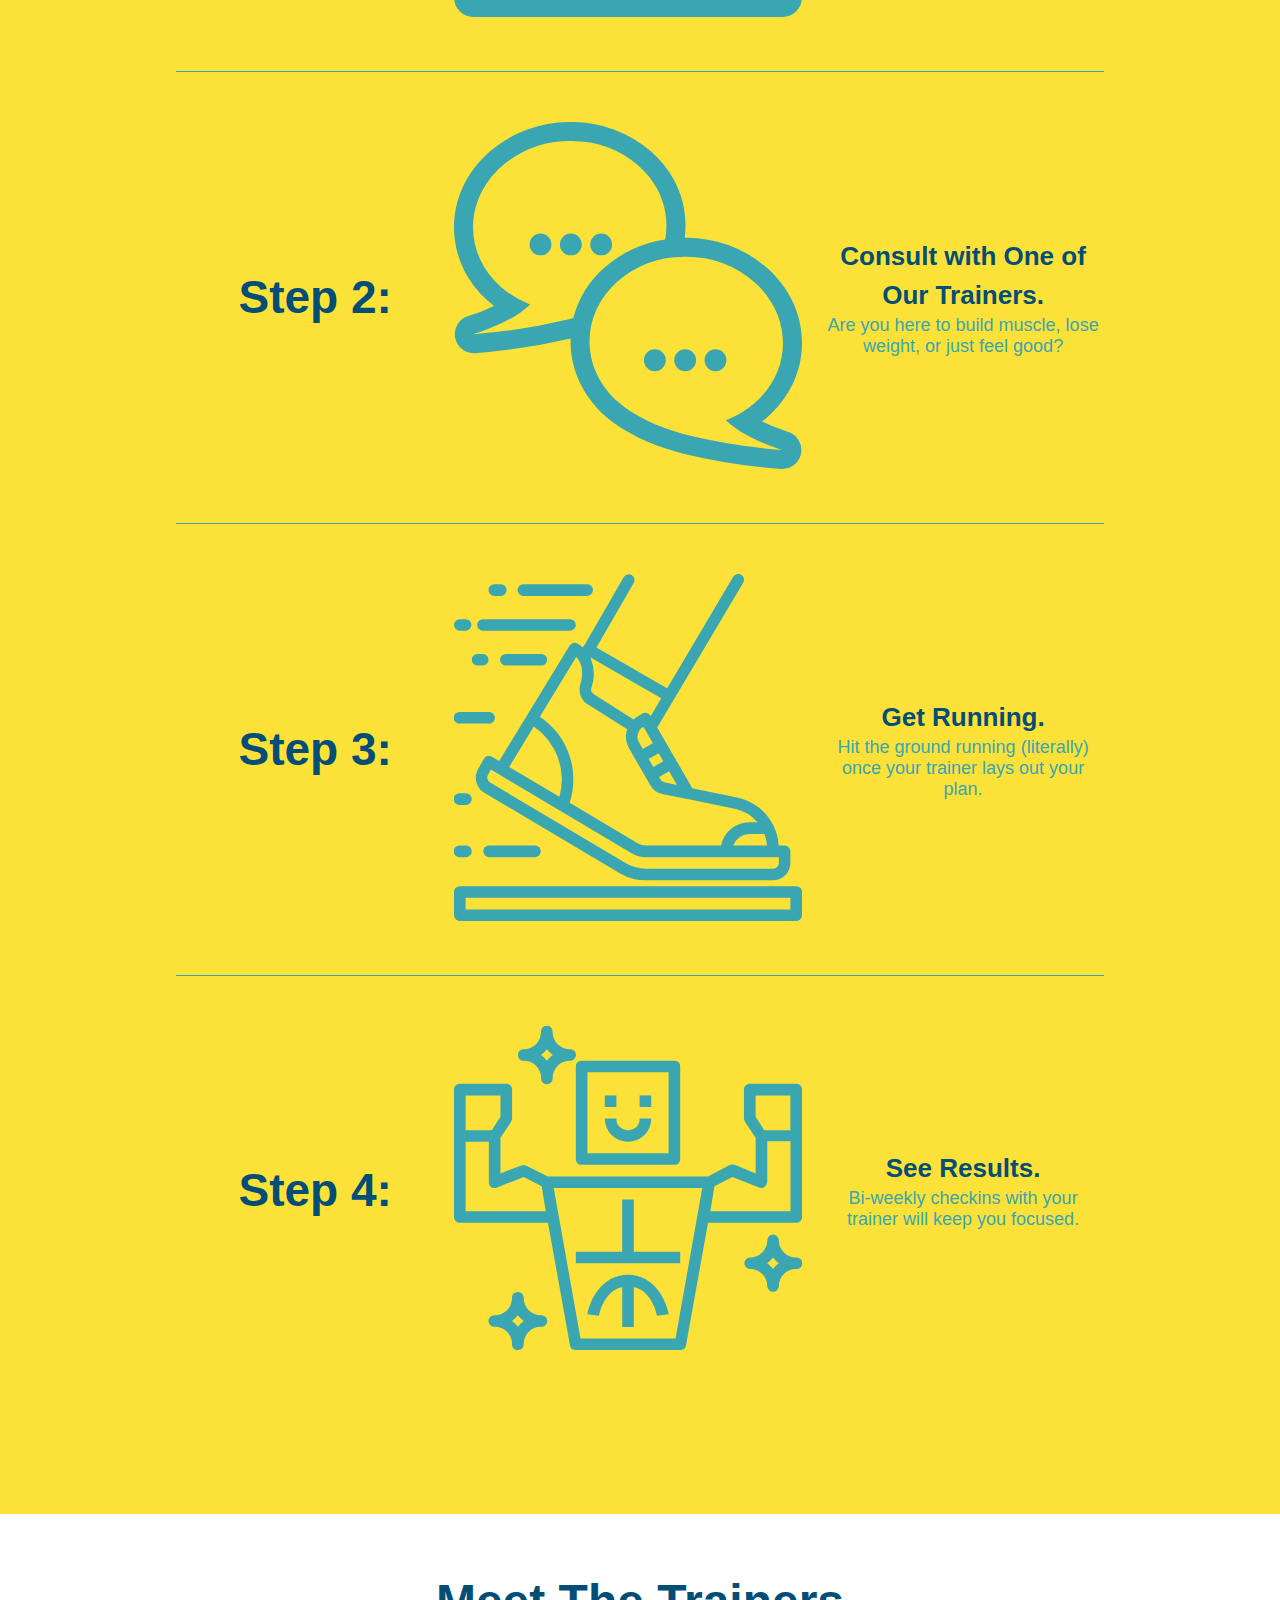
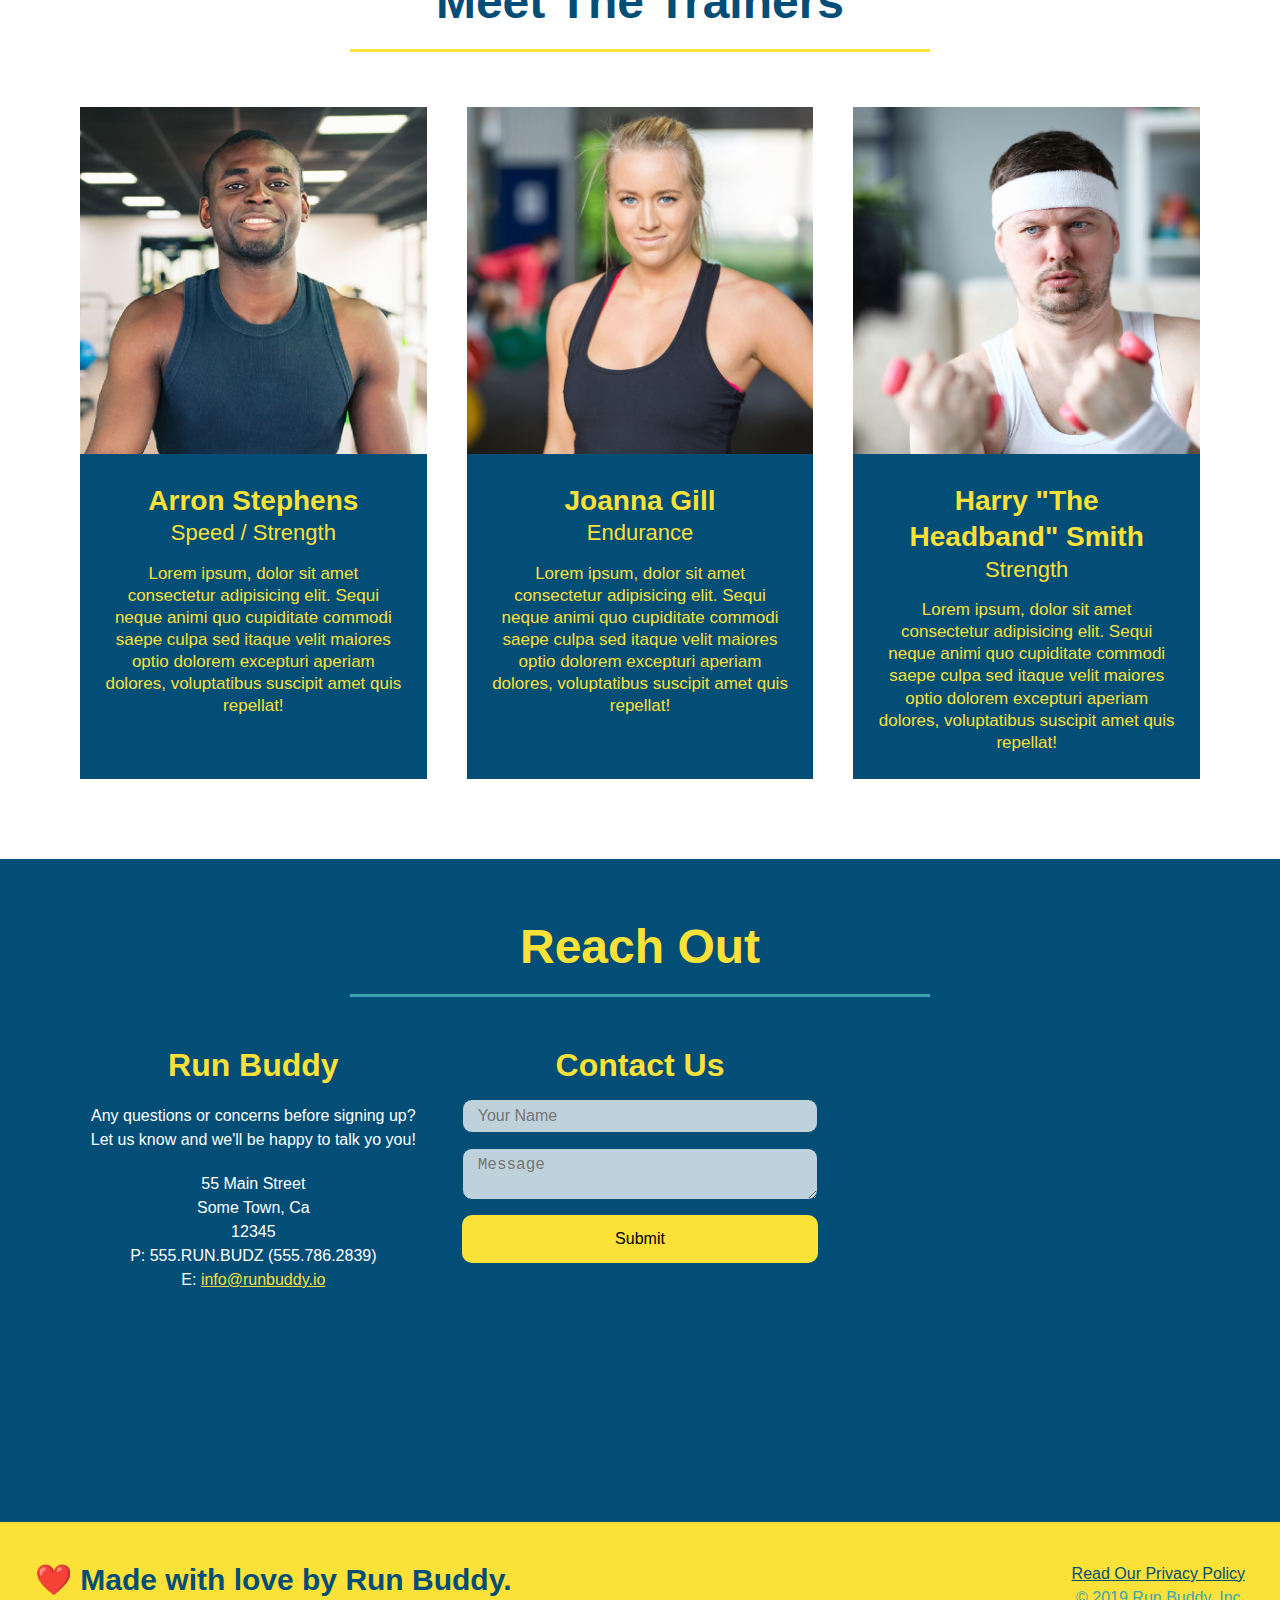
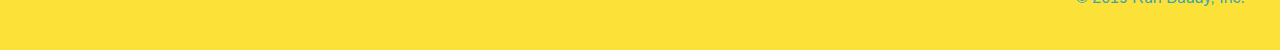
==== commit dd9c4d81: "final css touches" ====
--- a/index.html
+++ b/index.html
@@ -56,17 +56,23 @@
                     <!-- selecting element -->
                     <p>
                         Have you worked with a trainer before?
-                        <input type="radio" name="trainer-confirm" id="trainer-yes" />
-                        <label for="trainer-yes">Yes</label>
-                        <input type="radio" name="trainer-confirm" id="trainer-no" />
-                        <label for="trainer-no">No</label>
+                        <span class="radio-wrapper">
+                            <input type="radio" name="trainer-confirm" id="trainer-yes" />
+                            <label for="trainer-yes">Yes</label>
+                        </span>
+                        <span class="radio-wrapper">
+                            <input type="radio" name="trainer-confirm" id="trainer-no" />
+                            <label for="trainer-no">No</label>
+                        </span>
                     </p>
                     <!-- checking a box element -->
                     <p>
-                        <label for="checkbox">
-                            I acknowledge that I am at least 18 years of age.
-                        </label>
-                        <input type="checkbox" name="age-confirm" id="checkbox" />
+                        <span class="checkbox-wrapper">
+                            <input type="checkbox" name="age-confirm" id="checkbox" />
+                            <label for="checkbox">
+                                I acknowledge that I am at least 18 years of age.
+                            </label>
+                        </span>
                     </p>
                     <p>
                         <button type="submit">
--- a/assets/css/style.css
+++ b/assets/css/style.css
@@ -3,10 +3,15 @@
     padding: 0;
     box-sizing: border-box;
 }
+:root {
+    --primary-color: #fce138;
+    --secondary-color: #024e76;
+    --tertiary-color: #39a6b2;
+}
 
 /* apply styles to everything in the body section thats not defined by the child section*/
 body {
-    color: #39a6b2;
+    color: var(--tertiary-color);
     font-family: Arial, Helvetica, sans-serif;
 }
 
@@ -17,24 +22,25 @@
     background-position: 80%;
     background-attachment: fixed;
     padding: 20px 35px ;
-    background-color: #39a6b2;
+    background-color: var(--tertiary-color);
     display: flex;
     justify-content: space-between;
     flex-wrap: wrap;
     position: -webkit-sticky;
     position: sticky;
     top: 0%;
+    z-index: 9999;
 }
 header h1 {
     font-weight: bold;
     font-size: 36px;
-    color: #fce138;
+    color: var(--primary-color);
     margin: 0;
     text-shadow: 0 0 10px rgb(0, 0, 0, 0.5);
 }
 header a {
     text-decoration: none;
-    color: #fce138;
+    color: var(--primary-color);
 }
 header nav {
     margin: 7px 0;
@@ -53,8 +59,8 @@
     text-shadow: 0 0 10px rgb(0, 0, 0, 0.5);
 }
 header nav ul li a:hover {
-    background: #fce138;
-    color: #024e76;
+    background: var(--primary-color);
+    color: var(--secondary-color);
     border-radius: 15px;
     text-shadow: none;
 }
@@ -86,14 +92,14 @@
 .hero-cta h2 {
     font-style: italic;
     font-size: 55px;
-    color: #fce138;
+    color: var(--primary-color);
 }
 .hero-form {
-    border: 3px solid #024e76;
+    border: 3px solid var(--secondary-color);
     border-radius: 15px;
     background-color: rgba(252,225,56, 0.8);
     padding: 20px;
-    color: #024e76;
+    color: var(--secondary-color);
     width: 40%;
     margin: 3.5%;
     box-shadow: 0 0 10px rgba(0, 0, 0, 0.5);
@@ -110,12 +116,12 @@
 }
 .form-input {
     background-color: rgba(255, 255, 255, 0.75);
-    border: 1px solid #024e76;
+    border: 1px solid var(--secondary-color);
     border-radius: 10px;
     display: block;
     padding: 7px 15px;
     font-size: 16px;
-    color: #024e76;
+    color: var(--secondary-color);
     width: 100%;
     margin-bottom: 15px;
 }
@@ -124,22 +130,74 @@
     outline: none;
 }
 .hero-form button {
-    color: #fce138;
-    background-color: #024e76;
+    color: var(--primary-color);
+    background-color: var(--secondary-color);
     border: none;
     border-radius: 10px;
     padding: 10px 20px;
     font-size: 16px;
 }
+.checkbox-wrapper input, .radio-wrapper input {
+    opacity: 0;
+}
+.checkbox-wrapper input + label::after,
+.radio-wrapper input + label::after {
+    content: none;
+}
+.checkbox-wrapper input:checked + label::after,
+.radio-wrapper input:checked + label::after {
+    content: "";
+}
+.checkbox-wrapper label, .radio-wrapper label {
+    position: relative;
+    left: 10px;
+    margin: 10px;
+    line-height: 1.6;
+}
+.checkbox-wrapper label::before, .radio-wrapper label::before {
+    content: "";
+    height: 20px;
+    width: 20px;
+    background: rgba(255, 255, 255, 0.75);
+    border: 1px solid var(--secondary-color);
+    position: absolute;
+    top: -4px;
+    left: -30px;
+}
+.radio-wrapper label::before {
+    border-radius: 50%;
+}
+.radio-wrapper label::after {
+    content: "";
+    width: 20px;
+    height: 20px;
+    border-radius: 50%;
+    background: var(--secondary-color);
+    position: absolute;
+    left: -29px;
+    top: -3px;
+    background-image: radial-gradient(circle, var(--tertiary-color), var(--secondary-color));
+}
+.checkbox-wrapper label::after {
+    content: "";
+    height: 6px;
+    width: 14px;
+    border-left: 2px solid var(--secondary-color);
+    border-bottom: 2px solid var(--secondary-color);
+    position: absolute;
+    left: -26px;
+    top: 1px;
+    transform: rotate(-58deg);
+}
 .hero-form button:hover {
-    background-color: #39a6b2;
+    background-color: var(--tertiary-color);
 }
 /* hero style end */
 
 /* body */
 .intro p {
     line-height: 1.7;
-    color: #39a6b2;
+    color: var(--tertiary-color);
     width: 80%;
     font-size: 20px;
     margin: 0 auto;
@@ -147,7 +205,7 @@
 }
 .steps {
     text-align: center;
-    background: #fce138;
+    background: var(--primary-color);
 }
 .step {
     margin: 50px auto;
@@ -159,10 +217,10 @@
     justify-content: space-between;
 }
 .step:not(:last-child) {
-    border-bottom: 1px solid #39a6b2;
+    border-bottom: 1px solid var(--tertiary-color);
 }
 .step h3 {
-    color: #024e76;
+    color: var(--secondary-color);
     font-size: 46px;
     flex: 1 30%;
 }
@@ -183,15 +241,15 @@
 .step-text h4 {
     font-size: 26px;
     line-height: 1.5;
-    color: #024e76;
+    color: var(--secondary-color);
 }
 .step-text p {
-    color: #39a6b2;
+    color: var(--tertiary-color);
     font-size: 18px;
 }
 .section-title {
     font-size: 48px;
-    color: #024e76;
+    color: var(--secondary-color);
     border-bottom: 3px solid;
     padding-bottom: 20px;
     text-align: center;
@@ -202,10 +260,10 @@
     display: flex;
 }
 .primary-border {
-    border-color: #fce138;
+    border-color: var(--primary-color);
 }
 .secondary-border {
-    border-color: #39a6b2;
+    border-color: var(--tertiary-color);
 }
 .trainers {
     text-align: center;
@@ -217,8 +275,8 @@
 }
 .trainer {
     margin: 20px;
-    background: #024e76;
-    color: #fce138;
+    background: var(--secondary-color);
+    color: var(--primary-color);
     flex: 1;
 }
 .trainer img {
@@ -247,10 +305,10 @@
 }
 .contact {
     text-align: center;
-    background: #024e76;
+    background: var(--secondary-color);
 }
 .contact h2 {
-    color: #fce138;
+    color: var(--primary-color);
 }
 .contact-info > * {
     flex: 1;
@@ -268,7 +326,7 @@
     color: white;
 }
 .contact-info h3 {
-    color: #fce138;
+    color: var(--primary-color);
     font-size: 32px;
 }
 .contact-info p, .contact-info address {
@@ -278,15 +336,15 @@
     font-style: normal;
 }
 .contact-info a {
-    color: #fce138;
+    color: var(--primary-color);
 }
 .contact-form input, .contact-form textarea {
-    border: 1px solid #024e76;
+    border: 1px solid var(--secondary-color);
     border-radius: 10px;
     display: block;
     padding: 7px 15px;
     font-size: 16px;
-    color: #024e76;
+    color: var(--secondary-color);
     width: 100%;
     margin-bottom: 15px;
     margin-top: 15px;
@@ -300,19 +358,19 @@
     width: 100%;
     border: none;
     border-radius: 10px;
-    background: #fce138;
+    background: var(--primary-color);
     text-align: center;
     padding: 15px 0;
     font-size: 16px;
 }
 .contact-form button:hover {
-    color: #fce138;
-    background: #39a6b2;
+    color: var(--primary-color);
+    background: var(--tertiary-color);
 }
 
 /* apply styles to the footer */
 footer {
-    background: #fce138;
+    background: var(--primary-color);
     width: 100%;
     padding: 40px 35px;
     display: flex;
@@ -320,7 +378,7 @@
     flex-wrap: wrap;
 }
 footer h2 {
-    color: #024e76;
+    color: var(--secondary-color);
     font-size: 30px;
     margin: 0;
 }
@@ -329,7 +387,7 @@
     text-align: right;
 }
 footer a {
-    color: #024e76;
+    color: var(--secondary-color);
 }
 
 /* Media Queries for smaller desktop screens and smaller */
